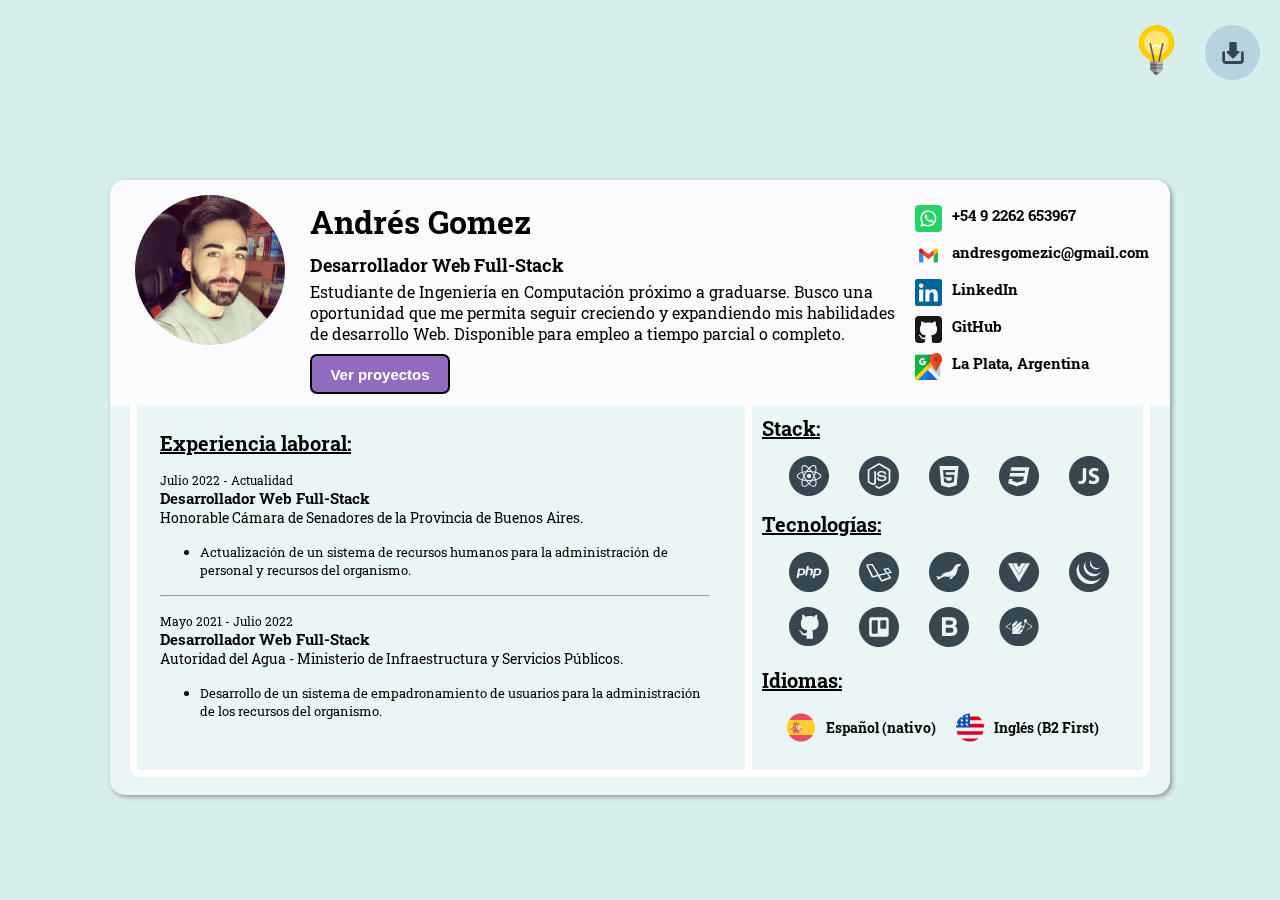
==== index.html @ a310fa5d "first commit" ====
<html lang="es">

<head>
  <meta charset="UTF-8">
  <meta name="viewport" content="width=device-width, initial-scale=1.0">
  <meta http-equiv="X-UA-Compatible" content="ie=edge">
  <title>Curriculum Vitae - Andrés Gomez</title>
  <link rel="icon" type="image/svg+xml" href="public/images/favicon.ico" />
  <link rel="stylesheet" type="text/css" href="styles.css" media="screen" />
  <link rel="preconnect" href="https://fonts.googleapis.com">
  <link rel="preconnect" href="https://fonts.gstatic.com" crossorigin>
  <link href="https://fonts.googleapis.com/css2?family=Roboto+Slab&display=swap" rel="stylesheet">
</head>

<body>
  <div class="darkModeContainer" id="darkModeContainer">
    <img class="iconDarkmode" src="public/images/light.svg" alt="Light mode" width="50px" id="icon">
    <a class="downloadBoton" href="public/files/Curriculum Vitae - Andrés Gomez.pdf" download="CV-Andres Gomez.pdf"
      target="_blank">
      <svg class="download"  width="22px" version="1.1" id="Capa_1" xmlns="http://www.w3.org/2000/svg" xmlns:xlink="http://www.w3.org/1999/xlink"
          x="0px" y="0px" width="45.812px" height="45.812px" viewBox="0 0 45.812 45.812"
          style="enable-background:new 0 0 45.812 45.812;" xml:space="preserve">
          <path d="M21.407,34.002c0.367,0.37,0.944,0.573,1.521,0.573c0.515,0,1.153-0.203,1.52-0.572l11.399-11.481
            c0.561-0.563,0.726-1.408,0.418-2.139c-0.307-0.731-1.022-1.207-1.815-1.206l-3.72,0.03l0.054-16.288
            C30.777,1.306,29.469,0,27.854,0h-9.855c-1.612,0-2.922,1.306-2.929,2.919l0.054,16.284l-3.719-0.027
            c-0.794-0.002-1.512,0.474-1.816,1.206c-0.308,0.73-0.144,1.577,0.417,2.139L21.407,34.002z" />
          <path
            d="M42.443,19.372c-1.623,0-2.947,1.315-2.947,2.938v16.392c0,0.678-0.521,1.217-1.203,1.217H7.471
            c-0.68,0-1.239-0.539-1.239-1.217V22.309c0-1.622-1.282-2.938-2.905-2.938c-1.622,0-2.905,1.315-2.905,2.938v16.392
            c0,3.918,3.131,7.111,7.05,7.111h30.821c3.92,0,7.098-3.193,7.098-7.111V22.309C45.391,20.687,44.064,19.372,42.443,19.372z" />
        </svg>
      
    </a>
  </div>
  <div>

  </div>
  <div class="scene scene--card">
    <div class="card">
      <div class="card__face card__face--front cvContainer">
        <section class="upCv">
          <div class="gridA">
            <img class="rounded" src="public/images/AndresGomez.jpeg" alt="Andres Gomez" width="150px" height="150px">
          </div>
          <div class="gridB">
            <div class="agTittle">Andrés Gomez</div>
            <div class="agSubTittle">Desarrollador Web Full-Stack</div>
            <div class="agDesc">
              Estudiante de Ingeniería en Computación próximo a graduarse.
              Busco una oportunidad que me permita seguir creciendo y expandiendo mis habilidades de desarrollo Web.
              Disponible para empleo a tiempo parcial o completo.
            </div>
            <button id="projectsBoton" class="projectsBoton">
              Ver proyectos
            </button>
          </div>
          <div class="gridC">
            <div class="flex">
              <a class="logoLink logoLinkTel" target="_blank"
                href="https://api.whatsapp.com/send?phone=5492262653967"><img class="social"
                  src="public/images/whatsapp.svg" alt="Telefono" width="27px">+54 9 2262 653967</a>
            </div>
            <div class="flex">
              <a class="logoLink logoLinkMail" href="mailto:andresgomezic@gmail.com">
                <img class="social" src="public/images/gmail.svg" alt="Gmail" width="27px">
                andresgomezic@gmail.com
              </a>
            </div>
            <div class="flex">
              <a class="logoLink logoLinkLinkedin" href="https://www.linkedin.com/in/andressgomez/" target="_blank"><img
                  class="social" src="public/images/linkedin.svg" alt="LinkedIn" width="27px">LinkedIn</a>
            </div>
            <div class="flex">
              <a class="logoLink logoLinkGitHub" href="https://github.com/AndyGomez5" target="_blank">
                <img class="social" src="public/images/githublink.svg" alt="GitHub" width="27px">
                GitHub
              </a>
            </div>

            <div class="flex">
              <a class="logoLink logoLinkMap" target="_blank" href="https://goo.gl/maps/W3L98e1zseiDNGvdA"><img
                  class="social" src="public/images/maps.svg" alt="Maps" width="27px">La Plata, Argentina</a>
            </div>
          </div>
        </section>
        <section class="downCv">
          <div class="grid1">
            <label class="cvTittle">Experiencia laboral:</label>
            <p>
              <span class="dateText">Julio 2022 - Actualidad</span>
              <br>
              <span class="jobText">Desarrollador Web Full-Stack</span>
              <br>
              <span class="placeText">Honorable C&aacute;mara de Senadores de la Provincia de Buenos Aires.</span>
            <ul>
              <li class="liStyled">
                <span class="infoText">Actualizaci&oacute;n de un sistema de recursos humanos para la
                  administraci&oacute;n
                  de personal y recursos del organismo.</span>
              </li>
            </ul>
            </p>
            <hr>
            </p>
            <p>
              <span class="dateText">Mayo 2021 - Julio 2022</span>
              <br>
              <span class="jobText">Desarrollador Web Full-Stack</span>
              <br>
              <span class="placeText">Autoridad del Agua - Ministerio de Infraestructura y Servicios
                P&uacute;blicos.</span>
            <ul>
              <li class="liStyled">
                <span class="infoText">Desarrollo de un sistema de empadronamiento de usuarios para la
                  administraci&oacute;n
                  de los recursos del organismo.</span>
              </li>
            </ul>
            </p>
          </div>
          <div class="grid2">
            <label class="cvTittle">Stack:</label>
            <div class="stack">
              <a href="https://es.reactjs.org" target="_blank">
                <svg class="tecnologie" width="40px" xmlns="http://www.w3.org/2000/svg" viewBox="0, 0, 400,400">
                  <g>
                    <path
                      d="M189.600 0.156 C 182.524 0.563,176.939 1.106,171.050 1.959 C 90.773 13.587,25.176 73.091,5.700 151.950 C -1.627 181.619,-1.993 213.538,4.651 243.550 C 22.129 322.500,86.103 383.495,165.800 397.192 C 173.207 398.465,179.990 399.239,188.700 399.806 C 191.247 399.972,205.449 400.045,208.700 399.909 C 309.581 395.689,391.539 316.559,399.493 215.700 C 399.930 210.156,399.949 209.509,399.948 199.950 C 399.947 190.120,399.906 188.864,399.396 182.906 C 390.962 84.565,312.305 7.217,213.750 0.349 C 208.805 0.005,194.252 -0.112,189.600 0.156 M252.996 90.754 C 259.838 91.601,264.684 94.685,268.369 100.540 C 275.547 111.941,276.915 131.139,272.187 154.143 C 271.293 158.493,271.179 159.119,271.268 159.206 C 271.313 159.250,272.768 159.714,274.500 160.237 C 301.451 168.378,319.534 181.877,322.405 196.000 C 322.698 197.440,322.645 201.797,322.317 203.260 C 319.287 216.777,304.255 228.971,279.413 238.062 C 277.853 238.633,276.188 239.275,275.713 239.488 C 274.867 239.868,272.733 240.600,272.471 240.600 C 271.987 240.600,271.969 240.792,272.337 242.103 C 273.715 247.026,275.066 255.203,275.707 262.500 C 276.129 267.306,275.885 275.921,275.191 280.750 C 273.019 295.858,265.718 306.150,255.756 308.149 C 241.680 310.973,224.734 303.419,204.064 285.107 C 202.477 283.701,200.997 282.404,200.776 282.226 L 200.374 281.902 199.112 283.083 C 186.260 295.110,174.778 302.465,162.385 306.608 C 154.121 309.370,145.571 309.404,139.921 306.697 C 131.773 302.791,126.725 293.581,125.208 279.850 C 124.227 270.977,125.026 258.224,127.147 248.900 C 127.291 248.268,127.610 246.805,127.857 245.650 C 128.103 244.495,128.424 243.064,128.569 242.470 C 128.894 241.141,128.917 241.175,127.462 240.846 C 122.274 239.673,110.064 234.649,103.400 230.945 C 72.951 214.021,68.904 193.266,92.588 175.502 C 101.425 168.874,110.949 164.480,127.800 159.258 C 128.433 159.062,129.011 158.862,129.085 158.814 C 129.194 158.743,129.113 158.336,128.664 156.688 C 127.171 151.213,126.100 145.328,125.302 138.226 C 124.528 131.331,124.658 122.037,125.609 116.302 C 129.593 92.277,145.264 84.917,169.350 95.756 C 178.135 99.710,186.432 105.397,197.200 114.843 C 198.878 116.315,200.309 117.543,200.380 117.572 C 200.456 117.603,201.103 117.046,201.930 116.236 C 209.146 109.178,218.022 102.512,226.320 97.920 C 234.324 93.490,240.795 91.270,247.450 90.670 C 248.618 90.564,251.864 90.613,252.996 90.754 M247.800 101.205 C 239.934 101.917,229.146 107.302,217.629 116.263 C 213.989 119.095,207.550 124.812,207.550 125.211 C 207.550 125.244,208.253 126.032,209.113 126.961 C 214.130 132.383,220.887 140.850,226.950 149.312 L 228.350 151.266 230.450 151.488 C 239.510 152.444,249.079 153.941,258.682 155.903 C 260.074 156.187,261.234 156.399,261.260 156.373 C 261.453 156.180,262.768 150.042,263.300 146.850 C 267.305 122.837,263.519 104.297,254.050 101.553 C 252.675 101.154,250.001 101.005,247.800 101.205 M146.823 101.609 C 143.941 102.214,142.062 103.499,140.181 106.150 C 134.921 113.566,133.547 129.202,136.656 146.250 C 136.991 148.085,139.015 156.401,139.200 156.699 C 139.259 156.796,139.612 156.752,140.763 156.506 C 150.526 154.420,157.096 153.366,168.550 152.046 C 170.255 151.850,171.751 151.664,171.875 151.634 C 172.026 151.597,172.699 150.751,173.919 149.064 C 180.297 140.254,185.207 134.097,190.785 127.919 C 191.893 126.691,192.800 125.654,192.800 125.614 C 192.800 125.006,184.730 117.874,180.150 114.435 C 167.598 105.010,154.546 99.987,146.823 101.609 M198.980 133.825 C 195.381 137.732,185.123 150.157,185.328 150.362 C 185.364 150.397,186.193 150.371,187.171 150.304 C 191.340 150.017,209.551 150.077,213.500 150.390 C 214.023 150.432,214.465 150.455,214.484 150.441 C 214.588 150.364,208.551 142.653,205.606 139.100 C 203.598 136.678,200.146 132.800,199.998 132.800 C 199.958 132.800,199.500 133.261,198.980 133.825 M190.050 160.155 C 180.489 160.547,178.286 160.690,178.019 160.934 C 177.229 161.659,166.149 179.536,163.227 184.800 C 160.450 189.805,157.810 194.812,156.439 197.678 L 155.516 199.606 155.996 200.628 C 159.719 208.556,161.722 212.413,165.826 219.550 C 169.673 226.241,170.512 227.593,175.632 235.359 L 177.945 238.869 180.298 238.988 C 191.935 239.577,194.192 239.636,202.600 239.569 C 206.532 239.537,210.808 239.464,212.100 239.406 C 214.569 239.296,219.746 239.041,221.700 238.935 L 222.850 238.872 223.241 238.311 C 225.490 235.087,227.793 231.393,231.845 224.511 C 235.649 218.049,237.059 215.498,241.802 206.500 C 243.412 203.447,244.945 200.558,245.211 200.080 L 245.694 199.210 244.313 196.530 C 239.287 186.774,232.337 175.108,224.474 163.227 C 223.035 161.052,222.838 160.798,222.560 160.753 C 222.065 160.673,214.232 160.287,209.300 160.100 C 205.789 159.966,193.820 160.001,190.050 160.155 M235.655 162.392 C 235.624 162.443,236.198 163.399,236.931 164.517 C 238.630 167.108,239.834 169.066,241.502 171.950 C 242.234 173.215,243.470 175.330,244.250 176.650 C 246.604 180.638,248.231 183.698,249.297 186.144 C 249.971 187.689,250.012 187.714,250.409 186.833 C 253.401 180.206,258.341 166.801,257.939 166.399 C 257.466 165.926,242.840 163.173,237.500 162.552 C 236.757 162.466,236.052 162.373,235.931 162.347 C 235.811 162.321,235.687 162.341,235.655 162.392 M157.950 163.346 C 148.856 164.878,142.000 166.214,142.000 166.453 C 142.000 167.172,147.557 182.128,149.464 186.542 C 149.990 187.758,149.963 187.772,150.984 185.732 C 153.890 179.930,160.925 167.689,163.917 163.230 C 164.182 162.833,164.400 162.484,164.400 162.455 C 164.400 162.303,162.974 162.500,157.950 163.346 M127.250 170.156 C 121.512 172.120,120.185 172.595,117.750 173.551 C 108.467 177.196,100.247 181.955,95.250 186.577 C 86.948 194.254,85.550 200.262,90.387 207.462 C 95.185 214.604,104.965 221.431,118.300 226.947 C 121.118 228.113,131.051 231.600,131.553 231.600 C 131.621 231.600,131.874 230.884,132.145 229.925 C 134.032 223.249,137.621 213.795,142.338 203.079 L 143.690 200.007 142.936 198.279 C 138.941 189.119,135.682 180.694,132.667 171.726 C 132.108 170.062,131.605 168.705,131.550 168.710 C 131.495 168.714,129.560 169.365,127.250 170.156 M268.319 170.028 C 265.399 178.977,261.240 189.652,257.319 198.268 L 256.719 199.585 258.050 202.468 C 261.508 209.961,264.478 217.421,267.796 226.950 C 269.233 231.080,269.121 230.833,269.523 230.746 C 274.320 229.715,285.843 225.102,291.818 221.821 C 307.045 213.462,314.482 203.993,311.893 196.263 C 309.055 187.789,295.898 178.306,278.050 171.871 C 276.573 171.338,268.817 168.692,268.765 168.703 C 268.757 168.705,268.556 169.301,268.319 170.028 M201.750 177.803 C 216.939 178.812,226.389 195.336,219.686 209.164 C 212.742 223.490,193.015 225.805,183.077 213.460 C 170.932 198.373,182.378 176.516,201.750 177.803 M248.622 215.455 C 245.455 221.786,243.809 224.693,238.286 233.711 C 235.641 238.028,235.811 237.649,236.558 237.564 C 241.014 237.053,258.370 233.970,258.711 233.629 C 258.967 233.373,253.688 219.482,250.569 212.205 L 250.421 211.859 248.622 215.455 M148.273 215.276 C 145.397 222.056,141.600 232.630,141.600 233.860 C 141.600 234.096,143.501 234.539,147.963 235.343 C 153.551 236.350,163.039 237.670,164.052 237.581 L 164.409 237.550 162.590 234.750 C 157.587 227.045,156.375 225.004,152.829 218.313 C 149.764 212.529,149.747 212.499,149.563 212.501 C 149.501 212.502,148.920 213.751,148.273 215.276 M260.700 243.910 C 253.538 245.581,242.401 247.332,231.743 248.464 L 229.137 248.741 228.243 249.989 C 223.011 257.296,216.445 265.526,210.030 272.816 C 209.078 273.897,208.300 274.805,208.300 274.833 C 208.300 274.861,209.099 275.641,210.076 276.567 C 230.360 295.797,250.689 303.744,258.528 295.506 C 265.422 288.262,267.195 271.049,263.261 249.550 C 262.935 247.767,262.590 245.485,262.448 244.175 C 262.373 243.486,262.462 243.499,260.700 243.910 M138.749 244.525 C 138.698 244.666,138.222 246.913,137.504 250.400 C 132.490 274.730,135.129 292.873,144.391 297.732 C 149.492 300.409,160.197 298.171,170.850 292.200 C 178.191 288.086,184.179 283.595,192.750 275.773 L 193.349 275.226 192.095 273.888 C 186.527 267.947,180.436 260.548,174.652 252.700 C 173.619 251.298,172.597 249.914,172.383 249.625 C 172.113 249.261,171.924 249.100,171.767 249.100 C 171.305 249.100,166.467 248.692,164.000 248.444 C 156.052 247.648,148.114 246.402,141.076 244.847 C 138.831 244.351,138.812 244.348,138.749 244.525 M185.600 250.039 C 185.600 250.784,199.808 267.510,200.427 267.494 C 201.050 267.478,214.700 250.843,214.700 250.100 C 214.700 249.996,214.462 249.984,213.525 250.040 C 209.213 250.298,200.336 250.374,195.050 250.198 C 190.460 250.045,185.600 249.963,185.600 250.039 ">
                    </path>
                  </g>
                </svg>
              </a>
              <a href="https://nodejs.org/es/" target="_blank">
                <svg class="tecnologie" width="40px" xmlns="http://www.w3.org/2000/svg" viewBox="0, 0, 400,400">
                  <g>
                    <path
                      d="M189.600 0.156 C 180.729 0.666,173.633 1.458,165.800 2.811 C 82.513 17.195,16.976 82.848,2.754 166.145 C -0.687 186.300,-0.984 208.020,1.903 228.329 C 15.434 323.490,95.376 395.945,191.200 399.898 C 237.817 401.821,282.790 387.990,319.650 360.396 C 367.237 324.771,396.021 271.353,399.802 211.650 C 399.967 209.040,400.042 195.497,399.912 191.650 C 398.658 154.457,385.926 116.655,364.193 85.600 C 329.224 35.631,274.519 4.631,213.750 0.349 C 208.874 0.005,194.247 -0.112,189.600 0.156 M203.900 72.352 C 206.397 72.734,208.115 73.326,210.320 74.564 C 219.302 79.611,295.428 123.548,303.600 128.402 C 309.349 131.817,312.476 136.257,313.670 142.700 C 313.874 143.800,314.009 251.287,313.811 254.700 C 313.468 260.604,310.521 266.052,305.800 269.510 C 305.146 269.990,299.251 273.435,282.600 283.071 C 277.183 286.206,268.318 291.336,262.900 294.472 C 257.483 297.607,245.445 304.572,236.150 309.951 C 208.474 325.967,208.972 325.688,206.877 326.382 C 203.010 327.664,197.575 327.772,194.156 326.636 C 192.550 326.102,192.929 326.311,181.900 319.869 C 164.139 309.495,157.982 305.827,157.121 305.105 C 155.746 303.953,155.783 303.289,157.250 302.753 C 157.470 302.673,158.580 302.268,159.717 301.854 C 163.327 300.537,166.009 299.330,169.777 297.327 C 173.271 295.469,172.773 295.486,175.450 297.131 C 179.702 299.743,197.693 310.488,198.529 310.915 C 199.276 311.296,200.414 311.234,201.317 310.762 C 203.594 309.573,292.885 258.066,294.972 256.738 C 295.496 256.405,295.952 255.873,296.309 255.179 C 296.496 254.815,296.500 253.816,296.490 204.329 C 296.479 150.331,296.454 145.398,296.188 144.995 C 295.842 144.472,295.412 144.172,293.169 142.892 C 291.120 141.722,266.619 127.440,249.350 117.350 C 223.878 102.465,204.182 91.036,201.850 89.787 C 200.040 88.817,200.479 88.673,193.850 92.402 C 186.766 96.387,178.986 100.832,131.750 127.878 C 101.414 145.247,104.386 143.464,103.796 144.654 L 103.550 145.150 103.494 165.000 C 103.428 188.030,103.475 250.520,103.559 252.800 C 103.640 254.976,103.768 255.213,105.409 256.221 C 106.201 256.707,124.972 267.549,128.150 269.356 C 132.008 271.549,134.183 272.471,136.900 273.064 C 138.429 273.398,143.152 273.338,144.400 272.969 C 148.988 271.611,152.024 268.308,153.060 263.550 C 153.224 262.797,153.238 259.551,153.301 208.700 C 153.355 165.489,153.394 154.570,153.495 154.250 C 153.676 153.679,154.527 152.855,155.100 152.696 C 155.747 152.517,168.253 152.517,168.900 152.696 C 169.469 152.854,170.322 153.678,170.508 154.250 C 170.614 154.575,170.644 163.498,170.672 202.050 C 170.710 254.078,170.647 265.301,170.308 267.642 C 168.087 282.961,158.814 290.658,142.600 290.642 C 135.814 290.635,131.746 289.592,124.150 285.912 C 121.178 284.472,98.580 271.604,96.200 269.996 C 91.907 267.096,88.791 262.482,87.659 257.349 L 87.395 256.150 87.422 199.350 L 87.450 142.550 87.865 141.000 C 89.298 135.645,92.384 131.441,96.800 128.830 C 107.850 122.295,191.166 74.313,192.442 73.750 C 195.591 72.360,200.236 71.793,203.900 72.352 M232.050 149.896 C 255.589 151.607,267.566 159.958,271.138 177.150 C 272.212 182.318,272.005 184.059,270.222 184.862 L 269.694 185.100 263.132 185.100 L 256.569 185.100 255.937 184.746 C 254.922 184.179,254.704 183.804,254.106 181.605 C 250.852 169.638,243.422 165.781,224.101 166.029 C 207.996 166.236,201.193 170.160,201.202 179.238 C 201.209 186.702,204.883 188.112,235.500 192.400 C 257.156 195.433,266.640 199.200,271.746 206.800 C 276.183 213.403,276.729 225.054,272.995 233.471 C 266.704 247.651,247.949 254.631,221.050 252.802 C 197.115 251.175,183.022 241.591,180.252 225.056 C 179.223 218.912,179.650 216.557,181.858 216.217 C 183.952 215.896,194.780 216.016,195.450 216.369 C 196.613 216.981,196.871 217.505,197.446 220.424 C 199.942 233.091,207.681 236.954,230.200 236.774 C 249.107 236.623,256.604 232.722,257.250 222.700 C 257.800 214.183,250.985 211.303,222.950 208.199 C 201.796 205.857,192.241 202.242,186.671 194.474 C 181.630 187.442,181.095 175.289,185.463 167.006 C 190.533 157.394,201.779 151.432,217.450 150.050 C 221.421 149.700,228.345 149.627,232.050 149.896 ">
                    </path>
                  </g>
                </svg>
              </a>
              <a href="https://lenguajehtml.com/html/" target="_blank">
                <svg class="tecnologie" width="40px" xmlns="http://www.w3.org/2000/svg" viewBox="0, 0, 400,400">
                  <g>
                    <path
                      d="M189.600 0.156 C 182.524 0.563,176.939 1.106,171.050 1.959 C 90.773 13.587,25.175 73.092,5.700 151.950 C -1.627 181.619,-1.993 213.538,4.651 243.550 C 22.129 322.500,86.104 383.495,165.800 397.192 C 173.207 398.465,179.990 399.239,188.700 399.806 C 191.247 399.972,205.449 400.045,208.700 399.909 C 309.581 395.689,391.539 316.559,399.493 215.700 C 399.930 210.156,399.949 209.509,399.948 199.950 C 399.947 190.120,399.906 188.864,399.396 182.906 C 390.962 84.565,312.306 7.217,213.750 0.349 C 208.805 0.005,194.252 -0.112,189.600 0.156 M295.061 100.139 C 295.105 100.184,281.897 245.659,278.695 280.400 C 278.144 286.368,277.642 291.842,277.579 292.566 L 277.464 293.882 270.957 295.737 C 244.372 303.314,200.018 315.800,199.684 315.800 C 199.410 315.800,194.154 314.331,171.650 307.964 C 136.446 298.005,123.626 294.329,122.431 293.851 L 122.047 293.697 121.122 283.174 C 120.614 277.386,117.184 238.630,113.501 197.050 C 109.817 155.470,106.382 116.680,105.866 110.850 C 105.350 105.020,104.948 100.228,104.972 100.200 C 105.074 100.085,294.949 100.024,295.061 100.139 M141.119 139.574 L 140.289 139.608 140.346 140.029 C 140.378 140.261,141.347 151.138,142.501 164.200 C 146.026 204.106,146.692 211.526,146.756 211.589 C 146.789 211.623,165.240 211.665,187.758 211.684 C 210.276 211.703,228.700 211.734,228.700 211.754 C 228.700 211.774,228.406 214.976,228.047 218.870 C 227.688 222.764,227.081 229.393,226.698 233.600 C 226.315 237.808,225.974 241.486,225.940 241.775 L 225.877 242.299 225.364 242.454 C 224.234 242.795,207.032 247.473,200.713 249.158 L 199.675 249.435 198.763 249.214 C 197.230 248.841,178.066 243.634,174.770 242.694 C 174.011 242.477,173.376 242.300,173.359 242.300 C 173.320 242.300,171.700 224.053,171.700 223.607 C 171.700 223.532,168.178 223.500,159.850 223.500 L 148.000 223.500 148.000 224.075 C 148.000 224.704,148.225 227.802,149.351 242.750 C 150.177 253.715,150.724 260.843,150.740 260.863 C 150.745 260.870,155.700 262.258,161.750 263.947 C 197.040 273.797,199.652 274.516,200.000 274.468 C 200.590 274.389,248.065 261.396,248.302 261.249 C 248.347 261.221,248.410 261.074,248.441 260.924 C 248.658 259.870,255.068 190.347,255.124 188.439 L 255.150 187.550 211.832 187.525 L 168.514 187.500 168.454 186.975 C 168.390 186.422,166.892 167.910,166.685 165.126 C 166.619 164.232,166.599 163.467,166.641 163.426 C 166.683 163.384,187.188 163.337,212.208 163.320 C 247.563 163.297,257.700 163.264,257.700 163.170 C 257.700 163.104,257.993 159.630,258.350 155.450 C 259.419 142.960,259.687 139.654,259.634 139.601 C 259.578 139.545,142.454 139.518,141.119 139.574 ">
                    </path>
                  </g>
                </svg>
              </a>
              <a href="https://lenguajecss.com/css/" target="_blank">
                <svg class="tecnologie" width="40px" xmlns="http://www.w3.org/2000/svg" viewBox="0, 0, 400,400">
                  <g>
                    <path
                      d="M189.600 0.156 C 182.524 0.563,176.939 1.106,171.050 1.959 C 90.773 13.587,25.175 73.092,5.700 151.950 C -1.627 181.619,-1.993 213.538,4.651 243.550 C 22.129 322.500,86.104 383.495,165.800 397.192 C 173.207 398.465,179.990 399.239,188.700 399.806 C 191.247 399.972,205.449 400.045,208.700 399.909 C 309.581 395.689,391.539 316.559,399.493 215.700 C 399.930 210.156,399.949 209.509,399.948 199.950 C 399.947 190.120,399.906 188.864,399.396 182.906 C 390.962 84.565,312.306 7.217,213.750 0.349 C 208.805 0.005,194.252 -0.112,189.600 0.156 M303.868 112.225 C 303.839 112.349,296.650 148.292,287.893 192.100 C 279.136 235.907,271.921 271.802,271.861 271.865 C 271.800 271.929,263.178 274.823,252.700 278.297 C 242.222 281.772,228.498 286.325,222.200 288.415 C 204.164 294.402,189.417 299.297,182.244 301.677 L 175.638 303.868 173.544 303.076 C 171.565 302.326,152.616 295.084,135.800 288.649 C 131.593 287.039,120.185 282.675,110.450 278.951 C 100.715 275.227,92.609 272.121,92.436 272.049 C 92.131 271.923,92.124 271.908,92.204 271.485 C 92.250 271.246,93.885 262.905,95.839 252.950 C 97.793 242.995,99.620 233.680,99.900 232.250 C 100.180 230.820,100.433 229.569,100.463 229.471 C 100.517 229.288,135.567 229.233,135.750 229.416 C 135.786 229.453,135.047 233.292,134.108 237.949 C 132.286 246.981,132.309 246.843,132.575 246.947 C 135.188 247.961,169.567 260.966,179.240 264.599 C 182.946 265.991,183.039 266.020,183.440 265.904 C 185.621 265.274,231.545 250.266,238.898 247.779 L 241.647 246.850 242.960 240.250 C 244.420 232.905,248.096 214.221,249.008 209.500 C 249.332 207.822,249.621 206.349,249.651 206.225 L 249.704 206.000 214.227 205.985 C 194.715 205.977,162.143 205.943,141.846 205.910 L 104.943 205.850 105.775 201.450 C 107.822 190.621,111.528 171.296,111.667 170.725 L 111.722 170.500 182.736 170.500 C 221.794 170.499,254.454 170.470,255.314 170.434 L 256.877 170.370 257.091 169.310 C 258.161 164.004,261.200 147.993,261.200 147.660 C 261.200 147.555,247.769 147.517,188.925 147.458 C 149.174 147.417,116.632 147.365,116.608 147.341 C 116.584 147.317,118.162 139.390,120.114 129.724 L 123.664 112.150 162.007 112.100 C 183.096 112.072,223.654 112.038,252.136 112.025 L 303.922 112.000 303.868 112.225 ">
                    </path>
                  </g>
                </svg>
              </a>
              <a href="https://lenguajejs.com/javascript/" target="_blank">
                <svg class="tecnologie" width="40px" xmlns="http://www.w3.org/2000/svg" viewBox="0, 0, 400,400">
                  <g>
                    <path
                      d="M189.600 0.156 C 182.524 0.563,176.939 1.106,171.050 1.959 C 90.773 13.587,25.175 73.092,5.700 151.950 C -1.627 181.619,-1.993 213.538,4.651 243.550 C 22.129 322.500,86.104 383.495,165.800 397.192 C 173.207 398.465,179.990 399.239,188.700 399.806 C 191.247 399.972,205.449 400.045,208.700 399.909 C 309.581 395.689,391.539 316.559,399.493 215.700 C 399.930 210.156,399.949 209.509,399.948 199.950 C 399.947 190.120,399.906 188.864,399.396 182.906 C 390.962 84.565,312.305 7.217,213.750 0.349 C 208.805 0.005,194.252 -0.112,189.600 0.156 M261.200 120.199 C 272.193 120.702,280.739 122.277,289.450 125.405 C 292.830 126.619,295.924 127.966,295.853 128.193 C 295.825 128.279,294.185 133.998,292.208 140.900 C 288.001 155.582,287.988 155.629,287.909 155.721 C 287.875 155.760,287.218 155.522,286.449 155.191 C 271.584 148.797,254.729 146.917,244.450 150.505 C 236.637 153.232,232.627 159.071,233.740 166.099 C 234.899 173.414,240.662 177.429,261.250 185.266 C 279.256 192.120,289.207 198.831,295.549 208.400 C 305.549 223.487,304.420 245.287,292.889 259.768 C 279.261 276.883,249.861 283.968,218.493 277.699 C 210.124 276.026,198.746 272.289,196.452 270.459 L 196.157 270.224 198.093 262.437 C 200.822 251.465,203.208 242.062,203.286 241.979 C 203.352 241.907,203.822 242.101,207.400 243.674 C 226.428 252.040,248.493 253.704,258.747 247.545 C 263.941 244.425,266.342 240.146,266.347 234.000 C 266.355 224.487,260.764 219.693,241.453 212.653 C 224.321 206.408,213.533 199.634,206.243 190.547 C 200.049 182.825,197.073 173.164,197.803 163.150 C 199.791 135.889,225.369 118.560,261.200 120.199 M172.291 159.825 C 172.286 180.354,172.245 204.192,172.201 212.800 L 172.119 228.450 171.859 230.900 C 171.716 232.248,171.507 234.048,171.395 234.900 C 167.998 260.617,154.887 275.046,131.458 278.852 C 120.011 280.711,105.022 279.991,94.600 277.082 C 92.265 276.430,92.083 276.347,92.149 275.967 C 92.179 275.793,92.560 273.108,92.995 270.000 C 94.945 256.073,96.009 248.533,96.053 248.331 L 96.101 248.111 96.676 248.310 C 100.144 249.508,106.342 250.558,111.474 250.816 C 128.784 251.687,136.843 243.863,137.912 225.150 C 138.081 222.189,137.861 135.880,137.657 125.125 L 137.607 122.500 154.954 122.500 L 172.300 122.500 172.291 159.825 ">
                    </path>
                  </g>
                </svg>
              </a>
            </div>

            <label class="cvTittle">Tecnolog&iacute;as:</label>
            <div class="tecnologies">
              <a href="https://www.php.net/manual/es/intro-whatis.php" target="_blank">
                <svg class="tecnologie" width="40px" class="tecnologie" width="40px" xmlns="http://www.w3.org/2000/svg"
                  viewBox="0, 0, 400,400">
                  <g>
                    <path
                      d="M191.523 0.084 C 120.791 3.101,57.326 42.914,23.626 105.411 C 9.349 131.886,1.369 161.237,0.072 192.040 C -0.035 194.596,0.020 207.352,0.149 209.844 C 5.429 311.550,85.024 392.677,186.328 399.608 C 190.608 399.901,191.803 399.939,197.930 399.977 C 207.969 400.039,212.499 399.843,220.938 398.980 C 302.228 390.674,370.785 332.758,392.762 253.828 C 399.788 228.592,401.794 201.336,398.548 175.195 C 387.215 83.927,314.920 12.068,223.594 1.295 C 217.693 0.599,212.015 0.186,206.836 0.078 C 202.823 -0.007,193.557 -0.003,191.523 0.084 M198.913 140.458 L 199.115 140.508 196.751 152.734 C 195.451 159.459,194.366 165.069,194.341 165.202 L 194.295 165.443 205.214 165.498 C 217.036 165.558,218.322 165.591,220.859 165.899 C 237.504 167.920,242.928 175.093,239.913 191.094 C 238.485 198.675,231.625 234.104,231.514 234.474 C 231.471 234.618,211.195 234.659,211.052 234.515 C 210.983 234.447,210.486 237.048,216.453 206.250 C 219.617 189.918,219.531 190.408,219.531 188.516 C 219.530 183.436,217.440 181.491,211.250 180.810 C 209.777 180.648,191.566 180.591,191.409 180.748 C 191.362 180.794,191.204 181.444,191.056 182.193 C 190.680 184.105,186.941 203.360,184.649 215.195 C 182.164 228.026,180.940 234.302,180.889 234.473 C 180.851 234.602,180.300 234.609,170.735 234.609 L 160.622 234.609 160.664 234.434 C 160.686 234.337,161.374 230.795,162.192 226.563 C 163.010 222.330,166.770 202.906,170.548 183.398 C 174.325 163.891,177.735 146.277,178.125 144.258 C 178.515 142.238,178.850 140.542,178.868 140.488 C 178.904 140.384,198.489 140.355,198.913 140.458 M134.219 165.547 C 156.955 166.023,167.798 178.969,163.633 200.664 C 162.079 208.757,158.654 215.616,153.359 221.241 C 146.814 228.194,140.801 231.640,132.227 233.354 C 127.294 234.340,123.829 234.526,110.313 234.530 C 106.037 234.531,102.042 234.555,101.434 234.582 L 100.330 234.633 100.094 235.852 C 98.534 243.906,95.867 257.604,95.676 258.538 C 95.573 259.045,95.463 259.485,95.433 259.515 C 95.403 259.545,90.809 259.580,85.226 259.592 L 75.074 259.613 75.116 259.436 C 75.139 259.338,76.232 253.686,77.543 246.875 C 83.911 213.822,93.210 165.653,93.241 165.566 C 93.283 165.450,128.762 165.433,134.219 165.547 M288.398 165.545 C 299.452 165.617,299.743 165.635,303.906 166.530 C 318.575 169.681,326.294 180.560,324.661 195.781 C 323.459 206.979,319.616 215.396,312.424 222.579 C 305.795 229.201,298.877 232.595,289.423 233.863 C 285.362 234.408,284.427 234.441,271.591 234.504 L 260.644 234.557 260.319 236.243 C 260.140 237.171,259.054 242.799,257.906 248.750 L 255.818 259.570 245.603 259.590 L 235.388 259.610 235.428 259.434 C 235.466 259.270,248.838 189.979,252.076 173.164 C 252.871 169.039,253.536 165.620,253.555 165.566 C 253.595 165.451,272.289 165.439,288.398 165.545 M111.085 180.202 C 110.941 180.247,110.990 180.004,107.226 199.414 C 105.867 206.418,104.426 213.834,104.022 215.895 C 103.618 217.956,103.307 219.661,103.330 219.684 C 103.530 219.882,120.339 219.640,122.031 219.415 C 129.703 218.393,134.351 216.119,137.612 211.794 C 142.604 205.171,144.879 192.075,142.026 186.393 C 140.202 182.760,135.838 180.755,128.789 180.312 C 127.504 180.231,111.311 180.130,111.085 180.202 M271.527 180.224 C 271.315 180.270,271.288 180.315,271.192 180.781 C 270.956 181.937,267.399 200.137,265.985 207.422 C 263.898 218.170,263.672 219.355,263.672 219.525 C 263.672 219.763,264.843 219.792,272.305 219.741 C 280.045 219.688,281.218 219.626,284.414 219.095 C 295.151 217.311,300.806 211.205,303.004 199.023 C 305.192 186.900,301.906 181.846,290.938 180.467 C 288.995 180.222,272.497 180.016,271.527 180.224 ">
                    </path>
                  </g>
                </svg>
              </a>
              <a href="https://laravel.com" target="_blank">
                <svg class="tecnologie" width="40px" xmlns="http://www.w3.org/2000/svg" viewBox="0, 0, 400,400">
                  <g>
                    <path
                      d="M191.523 0.084 C 120.791 3.101,57.326 42.914,23.626 105.411 C 9.349 131.886,1.369 161.237,0.072 192.040 C -0.035 194.596,0.020 207.352,0.149 209.844 C 0.708 220.611,2.007 230.809,4.107 240.916 C 22.077 327.409,95.272 392.167,183.203 399.368 C 189.153 399.856,191.052 399.934,197.930 399.977 C 207.969 400.039,212.499 399.843,220.938 398.980 C 302.227 390.674,370.785 332.758,392.762 253.828 C 399.788 228.592,401.794 201.336,398.548 175.195 C 387.215 83.927,314.920 12.068,223.594 1.295 C 217.693 0.599,212.015 0.186,206.836 0.078 C 202.823 -0.007,193.557 -0.003,191.523 0.084 M135.415 120.698 C 137.897 121.547,137.545 121.034,150.310 142.383 C 153.650 147.969,163.688 164.756,172.616 179.688 C 196.897 220.294,199.546 224.722,199.600 224.782 C 199.627 224.812,199.790 224.803,199.961 224.762 C 200.133 224.721,201.985 224.284,204.076 223.791 C 207.442 222.997,218.647 220.322,229.570 217.704 C 231.633 217.210,237.891 215.712,243.477 214.375 C 259.391 210.566,266.508 208.845,268.727 208.271 C 269.643 208.034,269.677 208.018,269.593 207.860 C 269.545 207.769,267.163 204.373,264.298 200.313 C 246.808 175.517,246.895 175.641,246.476 174.708 L 246.250 174.204 246.252 171.965 C 246.254 168.847,246.217 168.946,247.644 168.231 C 249.381 167.361,248.740 167.483,271.758 163.631 C 286.591 161.149,286.425 161.172,289.023 161.175 C 294.495 161.182,293.567 160.403,305.196 174.766 C 310.606 181.447,316.482 188.693,321.290 194.609 C 325.653 199.979,326.369 200.876,326.542 201.194 C 326.664 201.417,326.682 201.740,326.704 204.068 L 326.728 206.692 326.373 207.087 C 325.639 207.902,326.885 207.539,303.945 213.633 C 293.631 216.374,292.726 216.620,292.626 216.719 C 292.539 216.805,292.679 216.996,302.424 230.039 C 317.886 250.734,321.103 255.136,321.751 256.484 L 322.070 257.148 322.070 259.453 C 322.070 263.411,323.161 262.751,307.188 268.461 C 303.041 269.944,289.594 274.767,277.305 279.179 C 241.010 292.212,237.748 293.352,232.656 294.789 L 231.133 295.219 227.891 295.256 L 224.648 295.293 223.867 294.906 C 221.629 293.795,220.618 292.654,217.758 288.008 C 214.214 282.251,214.074 282.006,196.893 251.328 C 194.334 246.759,193.135 244.642,191.882 242.481 C 191.708 242.180,193.341 241.785,173.086 247.032 C 160.338 250.334,147.537 253.624,143.867 254.541 C 140.849 255.295,140.363 255.342,136.133 255.293 C 132.824 255.255,131.976 255.083,130.316 254.110 C 128.109 252.817,127.057 251.434,125.283 247.500 C 124.154 244.996,121.845 239.995,105.607 204.883 C 74.829 138.333,75.211 139.171,73.672 134.844 C 73.466 134.264,73.234 133.648,73.158 133.477 C 73.036 133.202,73.015 132.830,72.985 130.391 L 72.952 127.617 73.409 126.769 C 74.426 124.884,74.986 124.654,79.609 124.221 C 82.331 123.966,89.201 123.414,100.000 122.581 C 118.204 121.178,125.277 120.606,126.523 120.438 C 126.652 120.421,128.533 120.414,130.703 120.422 L 134.648 120.437 135.415 120.698 M126.133 131.650 C 125.789 131.686,124.154 131.823,122.500 131.954 C 118.409 132.279,98.067 134.017,93.242 134.454 C 91.824 134.582,90.594 134.688,90.508 134.689 C 90.184 134.691,90.139 134.792,90.300 135.163 C 90.587 135.828,92.209 139.186,97.031 149.102 C 108.093 171.847,126.431 209.729,133.809 225.078 C 134.605 226.732,136.430 230.529,137.865 233.514 C 139.300 236.500,140.506 238.975,140.546 239.015 C 140.630 239.098,141.050 239.003,150.273 236.794 C 154.012 235.899,162.730 233.827,169.648 232.188 C 181.056 229.487,183.156 228.986,184.082 228.743 L 184.375 228.666 184.177 228.275 C 183.617 227.171,180.623 221.979,161.876 189.609 C 130.564 135.542,128.588 132.147,128.239 131.816 C 127.940 131.533,127.534 131.501,126.133 131.650 M288.047 172.476 C 283.562 173.236,263.167 176.960,263.093 177.033 C 262.997 177.128,263.088 177.262,265.939 181.172 C 267.302 183.041,271.730 189.123,275.779 194.688 C 279.829 200.252,283.171 204.836,283.206 204.873 C 283.283 204.956,283.727 204.853,291.484 202.958 C 301.805 200.437,309.202 198.585,309.330 198.489 C 309.474 198.383,309.639 198.607,305.595 193.438 C 298.835 184.796,290.459 174.187,289.512 173.066 C 288.926 172.373,288.847 172.341,288.047 172.476 M274.883 220.555 C 270.937 221.601,262.131 223.893,246.250 228.008 C 234.258 231.116,209.836 237.456,208.418 237.831 C 207.913 237.964,207.500 238.112,207.500 238.160 C 207.500 238.382,222.731 264.488,227.000 271.583 C 229.539 275.803,230.999 278.047,231.206 278.047 C 231.341 278.047,236.116 276.436,249.727 271.799 C 270.779 264.627,287.353 259.011,296.914 255.812 C 302.853 253.824,303.281 253.676,303.281 253.605 C 303.280 253.524,301.792 251.469,290.657 236.172 C 284.855 228.201,279.850 221.311,279.535 220.859 C 278.901 219.953,278.607 219.606,278.481 219.617 C 278.436 219.620,276.816 220.043,274.883 220.555 ">
                    </path>
                  </g>
                </svg>
              </a>
              <a href="https://mariadb.org" target="_blank">
                <svg class="tecnologie" width="40px" xmlns="http://www.w3.org/2000/svg" viewBox="0, 0, 400,400">
                  <g>
                    <path
                      d="M187.920 0.171 C 89.943 6.228,10.946 81.979,0.887 179.520 C -0.647 194.395,-0.304 213.199,1.772 228.000 C 8.382 275.126,31.216 317.777,66.954 349.756 C 98.957 378.392,140.053 396.041,183.280 399.713 C 186.700 400.003,213.284 400.002,216.960 399.711 C 313.379 392.082,391.354 314.267,399.688 217.360 C 400.281 210.463,400.012 185.394,399.276 178.880 C 392.460 118.629,361.004 66.749,311.040 33.357 C 282.046 13.979,251.223 3.437,214.400 0.302 C 211.753 0.077,191.099 -0.025,187.920 0.171 M315.349 116.234 C 316.743 116.955,317.023 117.929,316.912 121.680 C 316.633 131.172,313.714 135.760,303.200 143.239 C 289.015 153.329,289.121 153.143,283.759 177.360 C 275.894 212.878,268.299 229.853,256.080 239.220 C 254.400 240.508,249.702 243.360,249.261 243.360 C 249.222 243.360,249.313 242.190,249.462 240.760 C 250.232 233.381,250.228 232.000,249.440 232.000 C 248.861 232.000,248.721 232.254,246.965 236.482 C 239.512 254.430,229.235 265.466,214.692 271.136 C 210.054 272.945,205.407 273.911,201.303 273.919 L 200.605 273.920 201.943 272.482 C 211.499 262.204,218.049 248.881,219.996 235.760 C 221.400 226.305,219.857 226.995,216.064 237.520 C 214.334 242.321,211.964 246.406,210.212 247.607 C 208.963 248.463,208.047 248.561,201.360 248.553 C 194.598 248.545,194.314 248.522,181.200 246.959 C 167.211 245.292,168.216 245.371,160.960 245.371 C 146.838 245.370,142.247 246.910,126.148 257.049 C 116.095 263.381,116.073 263.393,109.093 266.659 C 94.834 273.331,92.821 273.981,84.613 274.562 C 77.120 275.092,77.229 273.143,85.298 262.275 C 86.703 260.384,87.827 258.756,87.795 258.658 C 87.731 258.457,86.867 257.887,84.877 256.733 C 84.131 256.301,82.398 255.041,81.026 253.933 C 77.137 250.794,76.031 249.992,74.451 249.162 L 72.981 248.391 73.645 247.539 C 77.653 242.395,83.355 241.627,98.720 244.163 C 106.699 245.479,106.898 245.501,111.120 245.501 C 115.560 245.501,115.998 245.403,117.643 244.043 C 119.624 242.405,123.205 238.203,126.474 233.680 C 132.742 225.008,141.272 217.532,149.733 213.296 C 152.345 211.988,163.720 207.946,176.605 203.747 C 180.540 202.465,186.640 200.478,190.160 199.333 C 218.564 190.088,229.010 184.033,238.520 171.299 C 241.566 167.221,243.055 164.881,248.564 155.520 C 257.763 139.887,261.540 134.850,267.914 129.714 C 275.171 123.867,281.659 121.730,294.480 120.965 C 300.955 120.578,302.966 120.125,306.840 118.181 C 310.872 116.156,313.871 115.470,315.349 116.234 ">
                    </path>
                  </g>
                </svg>
              </a>
              <a href="https://lenguajejs.com/vuejs/" target="_blank">
                <svg class="tecnologie" width="40px" xmlns="http://www.w3.org/2000/svg" viewBox="0, 0, 400,400">
                  <g>
                    <path
                      d="M192.539 0.052 C 133.594 2.387,79.915 29.605,43.113 75.820 C 21.967 102.376,7.757 134.658,2.426 168.251 C -0.574 187.158,-0.859 207.259,1.605 226.211 C 14.020 321.716,93.679 395.212,189.883 399.921 C 191.950 400.023,208.206 400.022,210.242 399.921 C 257.123 397.588,301.580 378.854,336.016 346.920 C 373.033 312.591,395.432 266.468,399.528 216.133 C 399.952 210.930,399.946 211.111,399.981 201.250 C 400.019 190.302,399.964 188.645,399.333 181.680 C 391.423 94.419,327.176 22.231,241.366 4.188 C 229.917 1.781,217.284 0.282,206.719 0.077 C 203.459 0.014,193.927 -0.003,192.539 0.052 M164.961 173.301 C 186.918 210.940,199.926 233.164,200.000 233.164 C 200.074 233.164,213.082 210.940,235.039 173.301 L 269.961 113.437 289.804 113.439 C 300.719 113.439,309.695 113.469,309.751 113.505 C 309.867 113.579,200.160 303.164,200.001 303.164 C 199.843 303.164,90.134 113.578,90.249 113.505 C 90.306 113.469,99.281 113.439,110.196 113.439 L 130.040 113.438 164.961 173.301 M185.930 129.226 C 190.983 137.889,196.064 146.608,197.222 148.601 C 199.643 152.772,199.945 153.281,200.000 153.281 C 200.057 153.281,199.914 153.525,206.035 143.019 C 209.094 137.771,214.219 128.977,217.425 123.477 L 223.255 113.477 242.780 113.453 C 253.519 113.440,262.591 113.452,262.941 113.479 L 263.576 113.528 263.286 114.010 C 263.126 114.275,248.836 138.952,231.530 168.848 C 214.224 198.743,200.036 223.203,200.002 223.203 C 199.953 223.203,189.269 204.799,176.872 183.359 C 176.114 182.049,167.099 166.475,156.838 148.750 C 146.577 131.025,137.847 115.943,137.438 115.234 C 137.030 114.525,136.629 113.851,136.549 113.735 L 136.402 113.525 136.736 113.495 C 136.920 113.478,145.997 113.467,156.907 113.471 L 176.743 113.477 185.930 129.226 ">
                    </path>
                  </g>
                </svg>
              </a>
              <a href="https://jquery.com" target="_blank">
                <svg class="tecnologie" width="40px" xmlns="http://www.w3.org/2000/svg" viewBox="0, 0, 400,400">
                  <g>
                    <path
                      d="M191.523 0.084 C 120.793 3.101,57.309 42.927,23.626 105.411 C 9.342 131.909,1.369 161.232,0.072 192.040 C -0.035 194.596,0.020 207.352,0.149 209.844 C 5.429 311.550,85.023 392.677,186.328 399.608 C 190.608 399.901,191.803 399.939,197.930 399.977 C 207.969 400.039,212.499 399.843,220.938 398.980 C 305.172 390.373,375.294 328.667,394.766 246.016 C 400.134 223.231,401.451 198.573,398.548 175.195 C 387.215 83.927,314.920 12.068,223.594 1.295 C 217.693 0.599,212.015 0.186,206.836 0.078 C 202.823 -0.007,193.557 -0.003,191.523 0.084 M223.562 81.191 C 223.501 81.331,223.253 81.878,223.011 82.407 C 209.956 110.918,231.528 149.092,265.859 158.234 C 287.589 164.020,305.325 160.271,316.085 147.617 C 317.254 146.242,317.254 146.246,316.111 148.201 C 306.677 164.342,294.735 172.237,277.148 173.958 C 275.356 174.134,268.854 174.160,266.953 173.999 C 260.022 173.414,256.349 172.671,251.328 170.842 C 221.938 160.133,204.074 130.671,210.819 104.033 C 212.078 99.060,214.590 93.424,217.211 89.688 C 218.343 88.074,223.595 80.938,223.650 80.938 C 223.663 80.938,223.624 81.052,223.562 81.191 M170.702 94.456 C 151.410 133.003,170.640 183.088,214.336 208.101 C 226.276 214.936,241.641 219.722,255.156 220.816 C 283.471 223.109,308.152 212.906,323.789 192.443 C 324.219 191.881,324.579 191.429,324.589 191.439 C 324.743 191.586,323.001 195.659,321.597 198.438 C 308.370 224.611,283.210 240.480,252.227 242.191 C 249.760 242.327,238.500 242.247,236.491 242.080 C 230.468 241.576,223.920 240.713,221.602 240.118 C 220.055 239.720,213.201 237.370,210.686 236.374 C 200.581 232.375,189.201 225.346,180.903 217.979 C 177.773 215.200,172.180 209.618,169.817 206.915 C 168.069 204.916,163.829 198.951,161.209 194.805 C 149.562 176.375,145.178 154.676,149.066 134.711 C 150.763 126.000,154.420 117.059,159.046 110.313 C 160.449 108.267,171.401 92.891,171.455 92.891 C 171.472 92.891,171.133 93.595,170.702 94.456 M106.683 116.816 C 101.729 127.069,98.624 138.603,97.623 150.469 C 97.358 153.611,97.306 155.047,97.306 159.297 C 97.306 199.563,119.108 238.837,155.859 264.778 C 170.097 274.828,190.977 284.151,205.938 287.139 C 216.789 289.307,225.504 290.191,236.016 290.191 C 240.942 290.191,242.130 290.153,245.938 289.879 C 275.783 287.730,300.891 275.607,317.405 255.371 C 318.027 254.608,318.547 253.984,318.559 253.984 C 318.643 253.984,317.125 257.248,316.088 259.297 C 308.742 273.813,296.988 287.803,283.787 297.742 C 257.922 317.215,225.166 324.297,187.188 318.628 C 180.360 317.609,178.594 317.170,170.703 314.535 C 154.185 309.017,139.057 300.511,125.201 288.951 C 119.459 284.160,116.048 280.937,110.976 275.507 C 105.826 269.995,99.796 262.300,96.141 256.576 C 92.160 250.341,91.219 248.686,88.203 242.617 C 76.691 219.450,72.536 193.830,76.609 171.133 C 78.969 157.983,84.376 145.096,91.524 135.586 C 93.931 132.384,107.290 115.313,107.389 115.313 C 107.401 115.313,107.083 115.989,106.683 116.816 ">
                    </path>
                  </g>
                </svg>
              </a>
              <a href="https://github.com" target="_blank">
                <svg class="tecnologie" width="40px" xmlns="http://www.w3.org/2000/svg"
                  viewBox="0, 0, 400,391.85750636132315">
                  <g>
                    <path
                      d="M172.519 1.186 C 19.686 18.454,-53.626 202.391,45.242 320.523 C 54.759 331.895,83.060 358.458,88.429 361.058 C 90.048 361.842,92.226 363.270,93.269 364.231 C 94.312 365.192,96.654 366.590,98.473 367.337 C 100.293 368.084,101.781 369.097,101.781 369.589 C 101.781 370.081,102.404 370.483,103.165 370.483 C 103.925 370.483,108.162 372.155,112.579 374.198 C 167.682 399.686,239.929 395.956,292.621 364.902 C 389.406 307.862,419.990 185.401,360.943 91.336 C 357.233 85.427,354.198 80.262,354.198 79.859 C 354.198 79.076,350.692 75.206,336.896 60.764 C 294.221 16.090,233.951 -5.754,172.519 1.186 M147.848 80.241 C 152.265 83.281,159.696 90.813,163.474 96.080 L 165.590 99.031 171.090 96.361 C 186.863 88.704,227.405 88.713,243.191 96.376 L 248.723 99.062 250.248 96.605 C 255.294 88.472,269.365 77.244,277.478 74.876 C 282.176 73.505,284.656 95.560,281.244 108.365 L 279.536 114.775 283.222 119.081 C 297.185 135.394,299.868 178.820,288.278 200.899 C 279.638 217.356,262.554 228.834,239.661 233.562 C 229.891 235.580,230.201 235.292,232.800 239.960 C 237.862 249.054,238.406 253.117,238.928 285.751 L 239.421 316.539 207.751 316.539 L 176.081 316.539 176.081 300.254 C 176.081 287.894,175.775 283.974,174.809 283.990 C 174.109 284.001,170.410 284.462,166.588 285.014 C 145.900 288.005,128.989 278.783,118.013 258.524 C 110.909 245.412,104.461 236.588,99.668 233.415 C 94.020 229.678,94.559 228.624,101.782 229.279 C 111.661 230.175,117.925 234.705,125.619 246.520 C 133.877 259.202,142.948 264.088,158.270 264.109 C 171.680 264.126,176.081 262.647,176.081 258.121 C 176.081 253.848,178.757 244.798,181.450 239.960 C 184.049 235.292,184.358 235.580,174.589 233.562 C 151.702 228.835,134.597 217.307,125.893 200.743 C 114.418 178.905,117.254 134.725,131.148 118.901 C 134.770 114.776,134.944 113.477,132.813 106.454 C 130.269 98.066,131.458 80.972,134.994 75.118 C 135.665 74.007,143.092 76.967,147.848 80.241 ">
                    </path>
                  </g>
                </svg>
              </a>
              <a href="https://www.trello.com" target="_blank">
                <svg class="tecnologie" width="40px" xmlns="http://www.w3.org/2000/svg" viewBox="0, 0, 400,400">
                  <g>
                    <path
                      d="M189.600 0.156 C 182.524 0.563,176.939 1.106,171.050 1.959 C 90.773 13.587,25.175 73.092,5.700 151.950 C -1.627 181.619,-1.993 213.538,4.651 243.550 C 22.129 322.500,86.104 383.495,165.800 397.192 C 173.207 398.465,179.990 399.239,188.700 399.806 C 191.247 399.972,205.449 400.045,208.700 399.909 C 309.581 395.689,391.539 316.559,399.493 215.700 C 399.930 210.156,399.949 209.509,399.948 199.950 C 399.947 190.120,399.906 188.864,399.396 182.906 C 390.962 84.565,312.306 7.217,213.750 0.349 C 208.805 0.005,194.252 -0.112,189.600 0.156 M277.219 102.375 C 288.536 104.278,296.856 113.130,297.308 123.750 C 297.419 126.346,297.412 272.650,297.301 275.100 C 296.770 286.856,286.779 296.801,275.000 297.298 C 267.454 297.616,123.792 297.452,122.141 297.123 C 110.792 294.860,102.918 286.054,102.201 274.822 C 102.082 272.952,102.076 137.101,102.194 128.500 C 102.280 122.297,102.291 122.190,103.166 119.304 C 105.758 110.752,112.746 104.420,121.617 102.586 C 123.877 102.118,121.237 102.133,202.050 102.148 L 275.950 102.162 277.219 102.375 M140.850 132.793 C 136.986 132.861,136.942 132.864,136.050 133.134 C 132.117 134.323,129.105 137.337,127.940 141.250 L 127.672 142.150 127.595 146.900 C 127.494 153.090,127.494 246.910,127.595 253.100 L 127.672 257.850 127.940 258.740 C 129.092 262.568,131.877 265.429,135.763 266.774 L 136.850 267.150 157.350 267.150 L 177.850 267.150 178.750 266.869 C 182.750 265.619,185.549 262.841,186.829 258.850 L 187.150 257.850 187.150 200.000 L 187.150 142.150 186.829 141.150 C 185.553 137.172,182.895 134.508,178.889 133.192 L 177.723 132.809 161.236 132.767 C 152.169 132.744,142.995 132.755,140.850 132.793 M226.000 132.801 C 221.555 132.871,221.364 132.903,219.239 133.947 C 216.130 135.475,213.990 138.123,213.074 141.577 L 212.763 142.750 212.729 167.950 C 212.710 181.810,212.733 196.773,212.779 201.200 L 212.863 209.250 213.191 210.200 C 214.644 214.395,217.603 217.098,222.050 218.292 L 222.850 218.507 242.550 218.473 C 260.173 218.442,262.332 218.422,263.023 218.278 C 267.156 217.419,270.304 214.666,271.849 210.561 C 272.484 208.875,272.437 211.560,272.472 175.518 L 272.504 142.786 272.196 141.720 C 270.957 137.431,268.344 134.644,264.200 133.190 L 263.250 132.856 255.900 132.791 C 247.033 132.712,231.301 132.718,226.000 132.801 ">
                    </path>
                  </g>
                </svg>
              </a>
              <a href="https://getbootstrap.com" target="_blank">
                <svg class="tecnologie" width="40px" xmlns="http://www.w3.org/2000/svg" viewBox="0, 0, 400,400">
                  <g>
                    <path
                      d="M191.523 0.078 C 127.649 3.079,70.523 34.839,34.633 87.305 C 13.571 118.095,1.171 155.696,0.078 192.091 C -0.553 213.114,1.520 232.265,6.454 250.977 C 26.590 327.344,90.004 384.926,167.813 397.494 C 185.697 400.383,205.278 400.825,223.242 398.746 C 317.552 387.831,391.360 311.650,399.372 216.953 C 399.973 209.856,400.211 196.493,399.852 190.078 C 397.011 139.404,376.786 93.817,341.485 58.515 C 306.223 23.254,260.471 2.934,210.078 0.154 C 208.224 0.052,193.376 -0.009,191.523 0.078 M224.297 103.125 C 236.314 103.473,247.761 106.412,256.251 111.329 C 270.746 119.724,278.646 135.291,277.819 153.828 C 277.057 170.910,270.426 181.609,255.878 189.228 C 254.742 189.823,254.767 189.744,255.606 190.071 C 274.868 197.582,284.379 213.070,283.750 235.898 C 283.358 250.100,277.849 263.191,268.087 273.115 C 257.118 284.266,245.021 288.761,222.305 290.124 C 220.521 290.231,214.779 290.251,175.254 290.290 L 130.234 290.333 130.234 196.638 L 130.234 102.943 176.035 102.998 C 201.226 103.029,222.943 103.086,224.297 103.125 M167.578 156.134 L 167.578 176.899 191.543 176.848 C 216.401 176.795,217.341 176.782,219.783 176.449 C 228.927 175.200,235.073 172.058,237.892 167.189 C 241.599 160.790,241.459 149.927,237.596 144.102 C 234.655 139.667,230.421 137.621,221.523 136.335 C 215.770 135.503,214.723 135.474,188.613 135.416 L 167.578 135.369 167.578 156.134 M167.578 232.820 L 167.578 257.866 179.082 257.839 C 210.461 257.767,216.766 257.738,218.203 257.659 C 235.041 256.734,243.539 248.792,244.308 233.262 C 245.026 218.738,238.048 210.592,223.074 208.478 C 218.743 207.867,216.952 207.833,186.504 207.796 L 167.578 207.773 167.578 232.820 ">
                    </path>
                  </g>
                </svg>
              </a>
              <a href="https://styled-components.com" target="_blank">
                <svg class="tecnologie" width="40px" xmlns="http://www.w3.org/2000/svg"
                  viewBox="0, 0, 400,391.85750636132315">
                  <g>
                    <path
                      d="M170.992 1.653 C -12.248 29.192,-57.893 275.105,103.053 367.680 C 161.049 401.039,239.969 401.039,297.965 367.680 C 430.468 291.465,429.910 100.098,296.964 24.674 C 260.791 4.152,212.764 -4.625,170.992 1.653 M277.735 140.930 C 277.763 150.707,277.398 158.946,276.923 159.239 C 275.807 159.929,269.720 157.816,269.720 156.739 C 269.720 153.073,265.459 158.113,262.550 165.219 C 260.677 169.794,258.008 176.056,256.619 179.135 C 255.230 182.214,254.174 185.076,254.273 185.496 C 254.372 185.916,254.040 186.260,253.535 186.260 C 253.030 186.260,253.263 188.408,254.053 191.034 C 258.153 204.656,244.361 219.964,230.356 217.336 L 226.774 216.664 230.793 212.912 C 234.416 209.531,234.877 208.529,235.460 202.773 C 236.274 194.730,238.207 190.974,243.134 187.864 C 246.084 186.002,247.596 183.973,249.389 179.472 C 250.690 176.208,253.506 169.509,255.648 164.585 C 260.556 153.304,260.580 153.544,254.198 150.576 C 247.995 147.692,247.040 144.336,250.312 136.920 C 251.306 134.667,252.988 130.651,254.049 127.994 L 255.980 123.163 266.832 123.159 L 277.684 123.155 277.735 140.930 M183.760 140.874 C 191.778 146.737,174.801 172.569,141.221 205.601 C 136.039 210.699,134.088 213.740,136.000 213.740 C 136.347 213.740,139.438 211.202,142.870 208.100 C 146.302 204.998,158.499 194.412,169.975 184.576 C 181.450 174.740,192.316 165.370,194.120 163.753 C 195.925 162.137,197.659 160.814,197.974 160.814 C 198.289 160.814,201.550 158.513,205.221 155.699 C 226.835 139.133,238.106 150.898,220.595 171.747 C 218.601 174.121,216.815 176.411,216.627 176.836 C 216.439 177.261,213.098 180.356,209.202 183.715 C 205.307 187.074,197.979 193.947,192.917 198.988 C 187.856 204.030,180.083 211.129,175.643 214.764 C 168.310 220.769,164.773 223.909,147.806 239.481 C 142.924 243.962,141.329 246.347,143.257 246.287 C 143.677 246.273,148.601 242.117,154.198 237.051 C 159.796 231.984,168.270 224.555,173.028 220.541 C 177.786 216.527,188.373 206.798,196.554 198.921 C 212.321 183.738,218.176 180.153,227.206 180.153 C 233.625 180.153,235.107 188.284,229.996 195.462 C 228.851 197.069,227.031 200.383,225.950 202.825 C 224.870 205.268,216.368 216.166,207.058 227.043 C 197.747 237.920,189.746 247.735,189.277 248.855 C 188.808 249.975,186.110 253.147,183.280 255.904 C 176.292 262.714,177.678 263.235,184.983 256.544 C 215.082 228.976,231.447 219.379,237.698 225.630 C 242.890 230.822,236.459 241.974,217.114 261.323 L 208.719 269.720 171.046 269.720 L 133.372 269.720 132.812 267.430 C 132.504 266.170,132.381 244.453,132.538 219.169 L 132.824 173.198 135.369 170.999 C 136.768 169.789,140.204 166.650,143.003 164.024 C 166.230 142.225,177.136 136.031,183.760 140.874 M288.961 162.850 C 289.575 162.850,290.076 163.308,290.076 163.868 C 290.076 164.427,290.763 164.885,291.603 164.885 C 292.443 164.885,293.130 165.344,293.130 165.903 C 293.130 166.463,293.622 166.921,294.224 166.921 C 294.826 166.921,298.504 168.982,302.398 171.501 C 306.292 174.020,309.922 176.081,310.464 176.081 C 311.007 176.081,311.450 176.539,311.450 177.099 C 311.450 177.659,311.878 178.117,312.400 178.117 C 312.923 178.117,317.497 180.751,322.566 183.969 L 331.781 189.822 331.776 194.402 C 331.771 198.594,325.105 205.598,321.121 205.598 C 320.829 205.598,318.309 207.201,315.522 209.160 C 312.734 211.120,310.239 212.723,309.977 212.723 C 309.715 212.723,304.210 216.158,297.743 220.356 C 291.276 224.555,285.532 227.990,284.978 227.990 C 284.423 227.990,283.969 228.448,283.969 229.008 C 283.969 231.834,278.993 228.187,278.913 225.301 C 278.881 224.165,300.122 209.985,306.361 206.977 C 309.448 205.489,324.682 195.094,324.682 194.475 C 324.682 193.742,320.863 190.331,320.042 190.331 C 319.742 190.331,314.228 186.896,307.789 182.697 C 301.350 178.499,295.831 175.064,295.525 175.064 C 292.381 175.064,277.840 163.583,279.042 162.049 C 281.404 159.033,282.256 158.869,285.088 160.886 C 286.605 161.966,288.348 162.850,288.961 162.850 M121.951 162.930 C 123.414 165.272,122.092 167.939,119.468 167.939 C 118.697 167.939,118.066 168.397,118.066 168.957 C 118.066 169.517,117.638 169.975,117.115 169.975 C 116.592 169.975,110.753 173.372,104.138 177.525 C 97.524 181.677,88.563 187.288,84.225 189.993 C 79.887 192.698,76.338 195.240,76.337 195.643 C 76.336 196.344,89.445 205.476,92.621 206.987 C 97.344 209.234,123.155 226.103,123.155 226.943 C 123.155 231.507,119.044 231.213,111.036 226.077 C 106.568 223.210,102.672 220.865,102.379 220.865 C 102.087 220.865,95.863 216.972,88.550 212.214 C 81.236 207.455,74.809 203.562,74.267 203.562 C 73.726 203.562,73.282 203.104,73.282 202.545 C 73.282 201.985,72.644 201.527,71.865 201.527 C 66.492 201.527,68.399 191.891,74.555 187.934 C 81.651 183.372,105.016 168.942,109.173 166.555 C 110.985 165.514,113.613 163.811,115.013 162.770 C 118.348 160.291,120.332 160.337,121.951 162.930 ">
                    </path>
                  </g>
                </svg>
              </a>
            </div>

            <label class="cvTittle">Idiomas:</label>
            <div class="lenguage">
              <div class="flex">
                <a class="lengLink" href="./index.html"><img class="leng" src="public/images/es.svg" alt="Español"
                    width="30px">
                  <span class="lengText">Español (nativo)</span></a>
              </div>
              <div class="flex">
                <a class="lengLink" href="./en.html"><img class="leng" src="public/images/en.svg" alt="Inglés"
                    width="28px">
                  <span class="lengText">Inglés (B2 First)</span></a>
              </div>
            </div>
        </section>
      </div>

      <div class="card__face card__face--back proyectsContainer">
        <div class="backContainer">
          <svg id="cvBoton" class="cvBoton" width="30px" id="Layer_1" xmlns="http://www.w3.org/2000/svg"
            xmlns:xlink="http://www.w3.org/1999/xlink" x="0px" y="0px" viewBox="0 0 512 512"
            style="enable-background:new 0 0 512 512;" xml:space="preserve">
            <path d="M256,0C114.837,0,0,114.837,0,256s114.837,256,256,256s256-114.837,256-256S397.163,0,256,0z M313.749,347.584
            c8.341,8.341,8.341,21.824,0,30.165c-4.16,4.16-9.621,6.251-15.083,6.251c-5.461,0-10.923-2.091-15.083-6.251L176.917,271.083
            c-8.341-8.341-8.341-21.824,0-30.165l106.667-106.667c8.341-8.341,21.824-8.341,30.165,0s8.341,21.824,0,30.165L222.165,256
            L313.749,347.584z" />
          </svg>
          <div class="projectCenter">
            <div class="projectGrid">

              <div class="a-box">
                <div class="img-container">
                  <div class="img-inner">
                    <div class="inner-skew">
                      <img src="public/images/calculator.jpg">
                    </div>
                  </div>
                </div>
                <div class="text-container">
                  <div class="projectTitle">Calculator</div>
                  <div>
                    React, Styled Components, CSS.
                  </div>
                </div>
              </div>

              <div class="a-box">
                <div class="img-container">
                  <div class="img-inner">
                    <div class="inner-skew">
                      <img src="public/images/PAlogo.png">
                    </div>
                  </div>
                </div>
                <div class="text-container">
                  <div class="projectTitle">Login - Signup</div>
                  <div>
                    React, Styled Components, CSS.
                  </div>
                </div>
              </div>

              <div class="a-box">
                <div class="img-container">
                  <div class="img-inner">
                    <div class="inner-skew">
                      <img src="public/images/mm.png">
                    </div>
                  </div>
                </div>
                <div class="text-container">
                  <div class="projectTitle">Roulette - Selector </div>
                  <div>
                    React, Styled Components, CSS.
                  </div>
                </div>
              </div>

              <div class="a-box projectMargin">
                <div class="img-container">
                  <div class="img-inner">
                    <div class="inner-skew">
                      <img src="public/images/piedrapapeltijera.jpg">
                    </div>
                  </div>
                </div>
                <div class="text-container">
                  <div class="projectTitle">Rock, Papper, Sissors </div>
                  <div>
                    React, Styled Components, CSS.
                  </div>
                </div>
              </div>

              <div class="a-box projectMargin">
                <div class="img-container">
                  <div class="img-inner">
                    <div class="inner-skew">
                      <img src="public/images/pregunta.png">
                    </div>
                  </div>
                </div>
                <div class="text-container">
                  <div class="projectTitle">Proximamente... </div>
                  <div>
                    ...
                  </div>
                </div>
              </div>

            </div>
          </div>
        </div>
      </div>

    </div>
  </div>

</body>



</html>

<script src="scripts.js"></script>
---- styles.css ----
:root {
  --primary-color: #D6EFED;
  --secondary-color: #B7D3DF;
  --tertiary-color: #EAF6F6;
  --quaternary-color: #fbfbfd;
  --text-color: black;
  --shadow-color: #949494;
  --border-color: white;
  --icons-color: #37474F;
}

.dark-theme {
  --primary-color: #0a0a0a;
  --secondary-color: #1C0C5B;
  --tertiary-color: #2A0944;
  --quaternary-color: #3B185F;
  --text-color: white;
  --shadow-color: #6b6b6b;
  --border-color: #3B185F;
  --icons-color: white;
  color: #ffffff;
}

.darkModeContainer {
  display: flex;
  justify-content: end;
  align-items: center;
}

.iconDarkmode {
  margin-right: 25px;
  margin-top: 5px;
  cursor: hand;
}

.iconDarkmode:hover {
  filter: brightness(120%) saturate(120%);
}


.logoLink {
  text-decoration: none;
  color: var(--text-color);
  display: flex;
}

.logoLinkTel:hover {
  color: #25d366;
}

.logoLinkMail:hover {
  background: linear-gradient(90deg, #4285f4 0%, #c5221f 45%, #ea4335 65%, #fbbc04 85%, #34a853 100%);
  background-clip: text;
  -webkit-background-clip: text;
  -webkit-text-fill-color: transparent;
}

.logoLinkLinkedin:hover {
  color: #006699;
}

.logoLinkGitHub:hover {
  color: black;
}

.logoLinkMap:hover {
  background: linear-gradient(90deg, #12b347 0%, #f6da29 45%, #ff4b26 65%, #167ee6 85%, #b8c8d9 100%);
  background-clip: text;
  -webkit-background-clip: text;
  -webkit-text-fill-color: transparent;
}

.agTittle {
  font-size: xx-large;
  font-weight: bold;
  margin-top: 20px;
}

.agSubTittle {
  font-size: large;
  font-weight: bold;
  margin-top: 10px;
}


body {
  background-color: var(--primary-color);
  font-family: 'Roboto Slab', serif;
  margin: 0;
  margin-top: 15px;
  transition: all 0.3s ease-in-out;
  overflow-x: hidden;
}

.proyectsContainer {
  background-color: var(--tertiary-color);
  width: 1060px;
  min-width: 320px;
  height: 610px;
  margin: 10px auto;
  border-radius: 15px;
  box-shadow: 2px 2px 5px 0px var(--shadow-color);
  align-items: center;
  justify-content: center;
  display: flex;
}

.cvContainer {
  background-color: var(--tertiary-color);
  width: 1060px;
  min-width: 320px;
  height: 615px;
  margin: 10px auto;
  border-radius: 15px;
  box-shadow: 2px 2px 5px 0px var(--shadow-color);
}

.upCv {
  background-color: var(--quaternary-color);
  width: 100%;
  height: 225px;
  border-top-left-radius: 15px;
  border-top-right-radius: 15px;
  display: grid;
  grid-template-columns: 200px 600px 200px;
}

.gridA {
  text-align: center;
  padding: 15px;
}

.gridB {
  text-align: start;
}

.gridC {
  margin-top: 20px;
  font-size: 15px;
}

.rounded {
  border-radius: 50%;
}

.flex {
  display: flex;
  justify-content: justify;
  padding: 5px;
  font-weight: bold;
}

.social {
  margin-right: 10px;
}

.downCv {
  display: grid;
  grid-template-columns: 600px 400px;
  grid-column-gap: 10px;
  height: 365px;
  justify-content: center;
  border-left: 7px solid var(--border-color);
  border-right: 7px solid var(--border-color);
  border-bottom: 7px solid var(--border-color);
  border-bottom-left-radius: 10px;
  border-bottom-right-radius: 10px;
  margin-left: 20px;
  margin-right: 20px;
}

.grid1 {
  padding: 25px;
}

.grid2 {
  border-left: 7px solid var(--border-color);
  padding: 10px;
}

.cvTittle {
  font-weight: bold;
  font-size: 20px;
  text-decoration: underline;
}

.dateText {
  font-size: 12px;
}

.jobText {
  font-size: 15px;
  font-weight: bold;
}

.placeText {
  font-size: 14px;
}

.infoText {
  font-size: 13px;
  font-weight: normal;
}

.liStyled {
  font-size: small;
}

.lengText {
  font-size: 14px;
  padding: 10px;
}

.stack {
  display: grid;
  grid-template-columns: 60px 60px 60px 60px 60px;
  grid-gap: 10px;
  margin-left: 20px;
  justify-content: center;
  margin-bottom: 5px;
  padding: 10px;
}

.tecnologies {
  display: grid;
  grid-template-columns: 60px 60px 60px 60px 60px;
  grid-gap: 10px;
  margin-left: 20px;
  justify-content: center;
  margin-bottom: 10px;
  padding: 10px;
}

.tecnologie {
  margin-top: 5px;
  transition: all .2s ease-in-out;
}

.tecnologie:hover {
  transform: scale(1.3);
  cursor: pointer;
}

.download {
  margin-top: 5px;
  transition: all .2s ease-in-out;
}

.lenguage {
  display: grid;
  grid-template-columns: 170px 210px;
  margin-left: 45px;
  justify-content: center;
  margin-top: 10px;
}

.leng {
  transition: all .2s ease-in-out;
}

.leng:hover {
  transform: scale(1.3);
  cursor: pointer;
}


.agDesc {
  margin-top: 4px;
  margin-bottom: 10px;
}

.lengLink {
  text-decoration: none;
  display: flex;
  color: var(--text-color);
}

.downloadBoton {
  transition: all .2s ease-in-out;
  height: 55px;
  width: 55px;
  border-radius: 100px;
  background-color: var(--secondary-color);
  margin-top: 10px;
  margin-right: 20px;
  text-decoration: none;
  display: flex;
  justify-content: center;
}

.downloadBoton:hover {
  transform: scale(1.2);
  cursor: pointer;
}

.downloadText {
  margin-top: 18px;
  margin-left: 10px;
  font-weight: bold;
  color: var(--text-color);
}


.projectsBoton {
  font-weight: bold;
  font-size: 15px;
  transition: all .2s ease-in-out;
  height: 40px;
  width: 140px;
  border-radius: 7px;
  color: white;
  background-color: #916bbf;
  border: 2px solid black;
}

.projectsBoton:hover {
  transform: scale(1.1);
  cursor: pointer;
}

.cvBoton {
  transition: all .2s ease-in-out;
  margin: 10px;
}

.cvBoton:hover {
  transform: scale(1.1);
  cursor: pointer;
}

.card {
  position: absolute;
  width: 100%;
  transform-style: preserve-3d;
  transform-origin: center right;
  transition: transform 1.5s;
  display: flex;
  justify-content: center;
}

.card.is-flipped {
  transform: translateX(-100%) rotateY(-180deg);
}

.card__face {
  position: absolute;
  backface-visibility: hidden;

}

.card__face--back {
  margin-bottom: 0;
  transform: rotateY(180deg);
}

.backContainer {
  border: 7px solid var(--border-color);
  width: 1000px;
  height: 560px;
  border-radius: 10px;
}



@media screen and (max-width: 1060px) {

  .cvContainer {
    width: 500px;
    height: 1425px;
    margin-top: 30px;
    align-items: center;
  }

  .proyectsContainer {
    width: 500px;
    height: 1425px;
    margin-top: 30px;
    align-items: center;
  }

  .backContainer {
    width: 450px;
    height: 1370px;
  }

  .upCv {
    height: 650px;
    grid-template-columns: 400px;
    justify-content: center;
  }

  .downCv {
    height: 500px;
    grid-template-columns: 460px;
    justify-content: center;
    justify-content: center;
    border-left: 7px solid var(--border-color);
    border-right: 7px solid var(--border-color);
    border-bottom: none;
    border-radius: 0;
  }

  .tecnologies {
    justify-content: center;
  }

  .agTittle {
    margin-top: 0px;
  }

  .gridB {
    text-align: center;
  }

  .gridC {
    margin-top: 0px;
  }

  .grid2 {
    border-left: 7px solid var(--border-color);
    border-right: 7px solid var(--border-color);
    border-bottom: 7px solid var(--border-color);
    border-bottom-left-radius: 10px;
    border-bottom-right-radius: 10px;
    padding: 10px;
  }

  .projectGrid {
    display: inline !important;
  }

  .a-box {
    height: 250px !important;
    margin-left: 5px !important;
  }

}

@media screen and (max-width: 500px) {

  .backContainer {
    width: 275px;
    height: 1440px;
  }

  .cvContainer {
    width: 320px;
    height: 1645px;
    font-size: 15px;
  }

  .gridC {
    margin-left: 20px;
  }

  .proyectsContainer {
    width: 320px;
    height: 1490px;
    font-size: 15px;
  }

  .upCv {
    height: 650px;
    grid-template-columns: 300px;
    justify-content: center;
  }

  .downCv {
    height: 500px;
    grid-template-columns: 280px;
    justify-content: center;
  }

  .stack {
    grid-template-columns: 60px 60px 60px;
    justify-content: center;
  }

  .tecnologies {
    grid-template-columns: 60px 60px 60px;
    justify-content: center;
  }

  .lenguage {
    display: flex;
    margin-left: 0px;
  }

  .a-box {
    width: 200px !important;
    height: 250px !important;
    margin-left: 10px !important;
  }
  
  .img-container {
    height: 125px !important;
    width: 125px !important;
    margin-left: 40px !important;
  }

  .img-container img {
    height: 80px !important;
    margin: 10px 70px 0 0 !important;
  }

  .text-container {

    height: 75px !important;
  }

}

@media screen and (min-height: 850px) {
  .cvContainer {
    margin-top: 100px;
  }

  .card__face--back {
    margin-top: 100px;
  }
}

.projectCenter {
  display: flex;
  justify-content: center;
  align-items: center;
}

.projectGrid {
  display: grid;
  grid-template-columns: 300px 300px 300px;
  text-align: center;
}

.projectGrid:hover>.a-box:not(:hover) {
  filter: grayscale(100%) sepia(50%) blur(2px);
}

.a-box {
  width: 250px;
  margin-left: 30px;
  transition: all .2s ease-in-out;
}

.a-box:hover {
  transform: scale(1.08);
  cursor: pointer;
}

.projectMargin {
  margin-top: 25px;
}

.img-container {
  height: 150px;
  width: 150px;
  overflow: hidden;
  border-radius: 0px 0px 20px 20px;
  margin-left: 45px;
}

.img-container img {
  transform: skew(0deg, -13deg);
  height: 100px;
  margin: 15px 45px 0 0;
}


.inner-skew {
  border-radius: 20px;
  overflow: hidden;
  padding: 0px;
  transform: skew(0deg, 13deg);
  font-size: 0px;
  margin: 30px 0px 0px 0px;
  background: #916bbf;
  height: 200px;
  width: 200px;
}

.text-container {
  box-shadow: 0px 0px 10px 0px rgba(0, 0, 0, 0.2);
  padding: 120px 20px 20px 20px;
  border-radius: 20px;
  background: var(--secondary-color);
  margin: -120px 0px 0px 0px;
  line-height: 19px;
  font-size: 14px;
  height: 55px;
}

.projectTitle {
  font-size: 17px;
  font-weight: bold;
  margin: 10px;
}
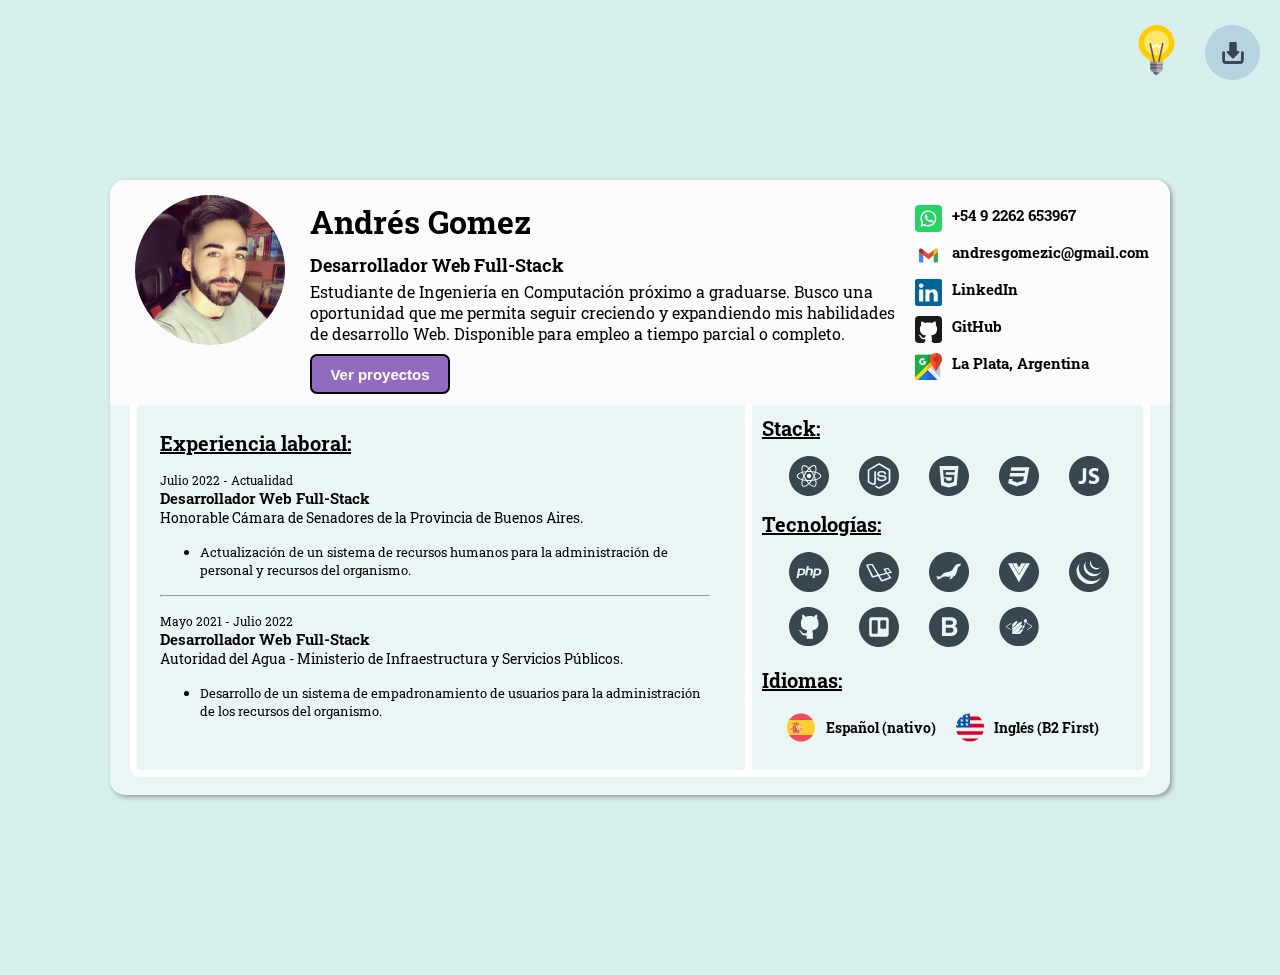
==== commit 8bdb15f8: "English version" ====
--- a/index.html
+++ b/index.html
@@ -29,7 +29,6 @@
             c-0.68,0-1.239-0.539-1.239-1.217V22.309c0-1.622-1.282-2.938-2.905-2.938c-1.622,0-2.905,1.315-2.905,2.938v16.392
             c0,3.918,3.131,7.111,7.05,7.111h30.821c3.92,0,7.098-3.193,7.098-7.111V22.309C45.391,20.687,44.064,19.372,42.443,19.372z" />
         </svg>
-      
     </a>
   </div>
   <div>
@@ -71,7 +70,7 @@
                   class="social" src="public/images/linkedin.svg" alt="LinkedIn" width="27px">LinkedIn</a>
             </div>
             <div class="flex">
-              <a class="logoLink logoLinkGitHub" href="https://github.com/AndyGomez5" target="_blank">
+              <a class="logoLink logoLinkGitHub" href="https://github.com/andressgoomez" target="_blank">
                 <img class="social" src="public/images/githublink.svg" alt="GitHub" width="27px">
                 GitHub
               </a>
--- a/styles.css
+++ b/styles.css
@@ -329,13 +329,14 @@
 }
 
 .card {
-  position: absolute;
   width: 100%;
+  height: 100%;
   transform-style: preserve-3d;
   transform-origin: center right;
   transition: transform 1.5s;
   display: flex;
   justify-content: center;
+  margin-bottom: 10px;
 }
 
 .card.is-flipped {
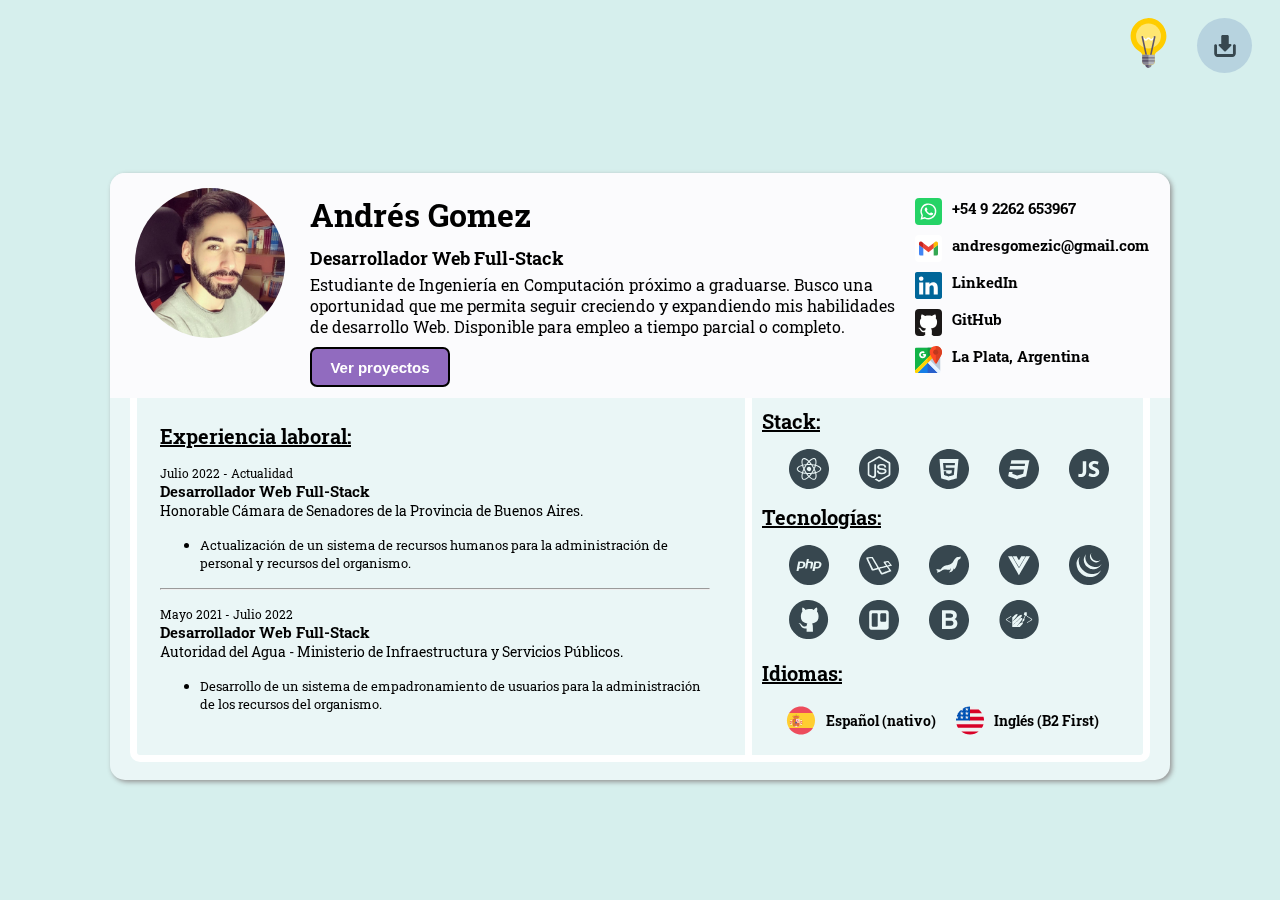
==== commit 6ebd22af: "add: project links" ====
--- a/index.html
+++ b/index.html
@@ -284,7 +284,7 @@
           <div class="projectCenter">
             <div class="projectGrid">
 
-              <div class="a-box">
+              <a href="https://calculator-demo-ag.netlify.app" target="_blank" class="a-box projectLink">
                 <div class="img-container">
                   <div class="img-inner">
                     <div class="inner-skew">
@@ -298,9 +298,9 @@
                     React, Styled Components, CSS.
                   </div>
                 </div>
-              </div>
-
-              <div class="a-box">
+              </a>
+
+              <a href="https://pulpoarmy.netlify.app" target="_blank" class="a-box projectLink">
                 <div class="img-container">
                   <div class="img-inner">
                     <div class="inner-skew">
@@ -314,7 +314,7 @@
                     React, Styled Components, CSS.
                   </div>
                 </div>
-              </div>
+              </a>
 
               <div class="a-box">
                 <div class="img-container">
@@ -371,11 +371,7 @@
 
     </div>
   </div>
-
 </body>
-
-
-
 </html>
 
 <script src="scripts.js"></script>--- a/styles.css
+++ b/styles.css
@@ -37,6 +37,11 @@
   filter: brightness(120%) saturate(120%);
 }
 
+.projectLink {
+  text-decoration: none;
+  color: var(--text-color);
+}
+
 
 .logoLink {
   text-decoration: none;
@@ -86,8 +91,7 @@
 body {
   background-color: var(--primary-color);
   font-family: 'Roboto Slab', serif;
-  margin: 0;
-  margin-top: 15px;
+  height: 705px;
   transition: all 0.3s ease-in-out;
   overflow-x: hidden;
 }
@@ -109,7 +113,7 @@
   background-color: var(--tertiary-color);
   width: 1060px;
   min-width: 320px;
-  height: 615px;
+
   margin: 10px auto;
   border-radius: 15px;
   box-shadow: 2px 2px 5px 0px var(--shadow-color);
@@ -158,7 +162,6 @@
   display: grid;
   grid-template-columns: 600px 400px;
   grid-column-gap: 10px;
-  height: 365px;
   justify-content: center;
   border-left: 7px solid var(--border-color);
   border-right: 7px solid var(--border-color);
@@ -167,6 +170,7 @@
   border-bottom-right-radius: 10px;
   margin-left: 20px;
   margin-right: 20px;
+  margin-bottom: 18px;
 }
 
 .grid1 {
@@ -330,13 +334,11 @@
 
 .card {
   width: 100%;
-  height: 100%;
   transform-style: preserve-3d;
   transform-origin: center right;
   transition: transform 1.5s;
   display: flex;
   justify-content: center;
-  margin-bottom: 10px;
 }
 
 .card.is-flipped {
@@ -364,6 +366,10 @@
 
 
 @media screen and (max-width: 1060px) {
+
+  body{
+    height: 1550px !important;
+  }
 
   .cvContainer {
     width: 500px;
@@ -438,6 +444,10 @@
 }
 
 @media screen and (max-width: 500px) {
+
+  body{
+    height: 1780px !important;
+  }
 
   .backContainer {
     width: 275px;
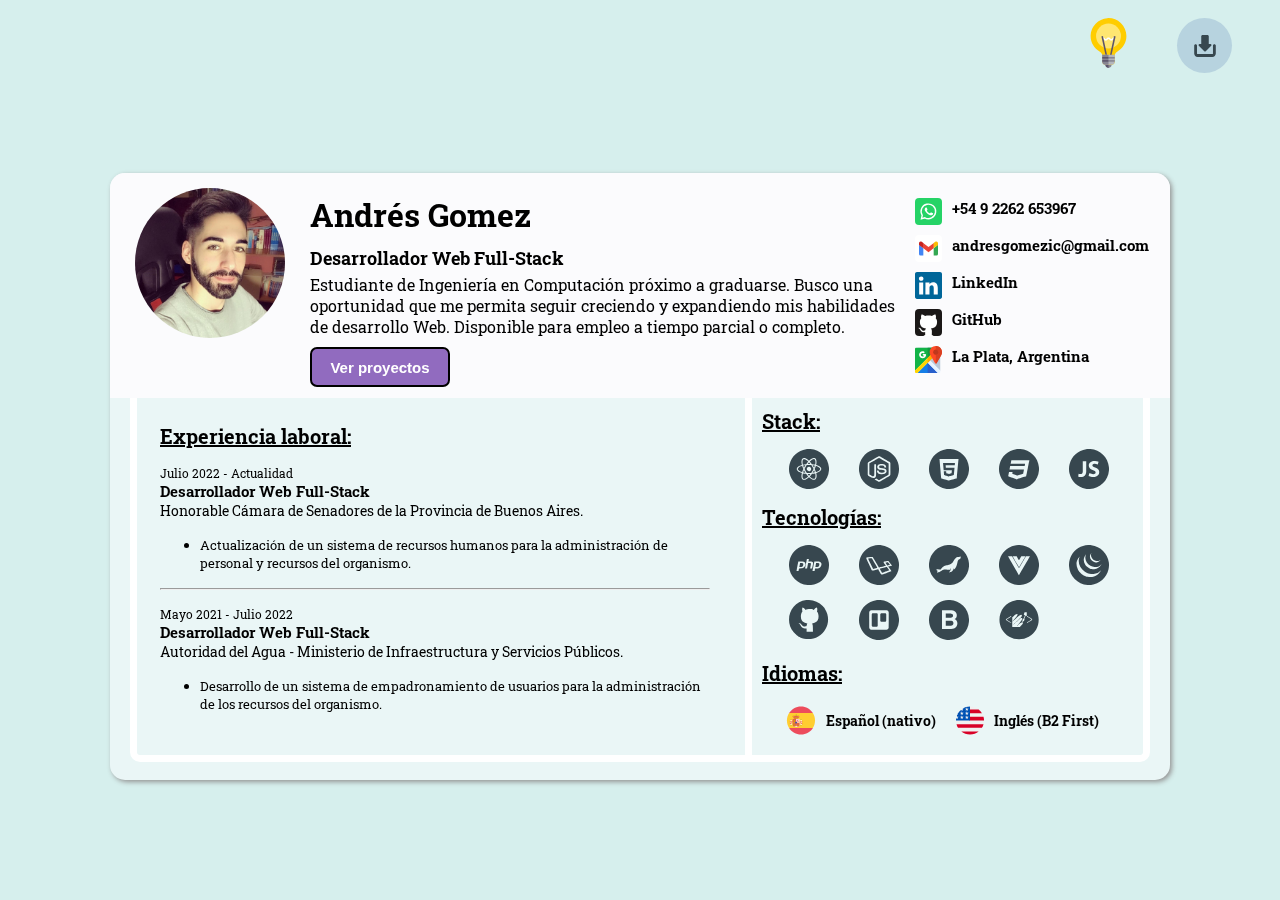
==== commit da390bc5: "add: project links" ====
--- a/index.html
+++ b/index.html
@@ -14,12 +14,13 @@
 
 <body>
   <div class="darkModeContainer" id="darkModeContainer">
-    <img class="iconDarkmode" src="public/images/light.svg" alt="Light mode" width="50px" id="icon">
-    <a class="downloadBoton" href="public/files/Curriculum Vitae - Andrés Gomez.pdf" download="CV-Andres Gomez.pdf"
-      target="_blank">
-      <svg class="download"  width="22px" version="1.1" id="Capa_1" xmlns="http://www.w3.org/2000/svg" xmlns:xlink="http://www.w3.org/1999/xlink"
-          x="0px" y="0px" width="45.812px" height="45.812px" viewBox="0 0 45.812 45.812"
-          style="enable-background:new 0 0 45.812 45.812;" xml:space="preserve">
+    <span data-tooltip="Cambiar modo" data-tooltip-location="left"><img class="iconDarkmode"
+        src="public/images/light.svg" alt="Light mode" width="50px" id="icon"></span>
+    <span data-tooltip="Descargar PDF" data-tooltip-location="bottom"><a class="downloadBoton "
+        href="public/files/Curriculum Vitae - Andrés Gomez.pdf" download="CV-Andres Gomez.pdf" target="_blank">
+        <svg class="download " width="22px" version="1.1" id="Capa_1" xmlns="http://www.w3.org/2000/svg"
+          xmlns:xlink="http://www.w3.org/1999/xlink" x="0px" y="0px" width="45.812px" height="45.812px"
+          viewBox="0 0 45.812 45.812" style="enable-background:new 0 0 45.812 45.812;" xml:space="preserve">
           <path d="M21.407,34.002c0.367,0.37,0.944,0.573,1.521,0.573c0.515,0,1.153-0.203,1.52-0.572l11.399-11.481
             c0.561-0.563,0.726-1.408,0.418-2.139c-0.307-0.731-1.022-1.207-1.815-1.206l-3.72,0.03l0.054-16.288
             C30.777,1.306,29.469,0,27.854,0h-9.855c-1.612,0-2.922,1.306-2.929,2.919l0.054,16.284l-3.719-0.027
@@ -29,7 +30,7 @@
             c-0.68,0-1.239-0.539-1.239-1.217V22.309c0-1.622-1.282-2.938-2.905-2.938c-1.622,0-2.905,1.315-2.905,2.938v16.392
             c0,3.918,3.131,7.111,7.05,7.111h30.821c3.92,0,7.098-3.193,7.098-7.111V22.309C45.391,20.687,44.064,19.372,42.443,19.372z" />
         </svg>
-    </a>
+      </a></span>
   </div>
   <div>
 
@@ -55,29 +56,32 @@
           </div>
           <div class="gridC">
             <div class="flex">
-              <a class="logoLink logoLinkTel" target="_blank"
-                href="https://api.whatsapp.com/send?phone=5492262653967"><img class="social"
-                  src="public/images/whatsapp.svg" alt="Telefono" width="27px">+54 9 2262 653967</a>
-            </div>
-            <div class="flex">
-              <a class="logoLink logoLinkMail" href="mailto:andresgomezic@gmail.com">
+              <a class="logoLink logoLinkTel" target="_blank" data-tooltip="Enviar mensaje"
+                data-tooltip-location="right" href="https://api.whatsapp.com/send?phone=5492262653967"><img
+                  class="social" src="public/images/whatsapp.svg" alt="Telefono" width="27px">+54 9 2262 653967</a>
+            </div>
+            <div class="flex">
+              <a class="logoLink logoLinkMail" href="mailto:andresgomezic@gmail.com" target="_blank"
+                >
                 <img class="social" src="public/images/gmail.svg" alt="Gmail" width="27px">
                 andresgomezic@gmail.com
               </a>
             </div>
             <div class="flex">
-              <a class="logoLink logoLinkLinkedin" href="https://www.linkedin.com/in/andressgomez/" target="_blank"><img
-                  class="social" src="public/images/linkedin.svg" alt="LinkedIn" width="27px">LinkedIn</a>
-            </div>
-            <div class="flex">
-              <a class="logoLink logoLinkGitHub" href="https://github.com/andressgoomez" target="_blank">
+              <a class="logoLink logoLinkLinkedin" href="https://www.linkedin.com/in/andressgomez/" target="_blank"
+                data-tooltip="Ver LinkedIn" data-tooltip-location="right">
+                <img class="social" src="public/images/linkedin.svg" alt="LinkedIn" width="27px">LinkedIn</a>
+            </div>
+            <div class="flex">
+              <a class="logoLink logoLinkGitHub" href="https://github.com/andressgoomez" target="_blank" data-tooltip="Ver GitHub" data-tooltip-location="right">
                 <img class="social" src="public/images/githublink.svg" alt="GitHub" width="27px">
                 GitHub
               </a>
             </div>
 
             <div class="flex">
-              <a class="logoLink logoLinkMap" target="_blank" href="https://goo.gl/maps/W3L98e1zseiDNGvdA"><img
+              <a class="logoLink logoLinkMap" target="_blank" href="https://goo.gl/maps/W3L98e1zseiDNGvdA" >
+                <img
                   class="social" src="public/images/maps.svg" alt="Maps" width="27px">La Plata, Argentina</a>
             </div>
           </div>
@@ -120,7 +124,8 @@
           <div class="grid2">
             <label class="cvTittle">Stack:</label>
             <div class="stack">
-              <a href="https://es.reactjs.org" target="_blank">
+              <a class="centerIcons" href="https://es.reactjs.org" target="_blank" data-tooltip="ReactJs"
+                data-tooltip-location="left">
                 <svg class="tecnologie" width="40px" xmlns="http://www.w3.org/2000/svg" viewBox="0, 0, 400,400">
                   <g>
                     <path
@@ -129,7 +134,7 @@
                   </g>
                 </svg>
               </a>
-              <a href="https://nodejs.org/es/" target="_blank">
+              <a class="centerIcons" href="https://nodejs.org/es/" target="_blank" data-tooltip="NodeJs">
                 <svg class="tecnologie" width="40px" xmlns="http://www.w3.org/2000/svg" viewBox="0, 0, 400,400">
                   <g>
                     <path
@@ -138,7 +143,8 @@
                   </g>
                 </svg>
               </a>
-              <a href="https://lenguajehtml.com/html/" target="_blank">
+              <a class="centerIcons" href="https://lenguajehtml.com/html/" target="_blank" data-tooltip="HTML"
+                data-tooltip-location="top">
                 <svg class="tecnologie" width="40px" xmlns="http://www.w3.org/2000/svg" viewBox="0, 0, 400,400">
                   <g>
                     <path
@@ -147,7 +153,8 @@
                   </g>
                 </svg>
               </a>
-              <a href="https://lenguajecss.com/css/" target="_blank">
+              <a class="centerIcons" href="https://lenguajecss.com/css/" target="_blank" data-tooltip="CSS"
+                data-tooltip-location="top">
                 <svg class="tecnologie" width="40px" xmlns="http://www.w3.org/2000/svg" viewBox="0, 0, 400,400">
                   <g>
                     <path
@@ -156,7 +163,8 @@
                   </g>
                 </svg>
               </a>
-              <a href="https://lenguajejs.com/javascript/" target="_blank">
+              <a class="centerIcons" href="https://lenguajejs.com/javascript/" target="_blank" data-tooltip="Javascript"
+                data-tooltip-location="top">
                 <svg class="tecnologie" width="40px" xmlns="http://www.w3.org/2000/svg" viewBox="0, 0, 400,400">
                   <g>
                     <path
@@ -169,7 +177,8 @@
 
             <label class="cvTittle">Tecnolog&iacute;as:</label>
             <div class="tecnologies">
-              <a href="https://www.php.net/manual/es/intro-whatis.php" target="_blank">
+              <a class="centerIcons" href="https://www.php.net/manual/es/intro-whatis.php" target="_blank"
+                data-tooltip="PHP" data-tooltip-location="left">
                 <svg class="tecnologie" width="40px" class="tecnologie" width="40px" xmlns="http://www.w3.org/2000/svg"
                   viewBox="0, 0, 400,400">
                   <g>
@@ -179,7 +188,7 @@
                   </g>
                 </svg>
               </a>
-              <a href="https://laravel.com" target="_blank">
+              <a class="centerIcons" href="https://laravel.com" target="_blank" data-tooltip="Laravel">
                 <svg class="tecnologie" width="40px" xmlns="http://www.w3.org/2000/svg" viewBox="0, 0, 400,400">
                   <g>
                     <path
@@ -188,7 +197,7 @@
                   </g>
                 </svg>
               </a>
-              <a href="https://mariadb.org" target="_blank">
+              <a class="centerIcons" href="https://mariadb.org" target="_blank" data-tooltip="MariaDB">
                 <svg class="tecnologie" width="40px" xmlns="http://www.w3.org/2000/svg" viewBox="0, 0, 400,400">
                   <g>
                     <path
@@ -197,7 +206,7 @@
                   </g>
                 </svg>
               </a>
-              <a href="https://lenguajejs.com/vuejs/" target="_blank">
+              <a class="centerIcons" href="https://lenguajejs.com/vuejs/" target="_blank" data-tooltip="VueJs">
                 <svg class="tecnologie" width="40px" xmlns="http://www.w3.org/2000/svg" viewBox="0, 0, 400,400">
                   <g>
                     <path
@@ -206,7 +215,7 @@
                   </g>
                 </svg>
               </a>
-              <a href="https://jquery.com" target="_blank">
+              <a class="centerIcons" href="https://jquery.com" target="_blank" data-tooltip="JQuery">
                 <svg class="tecnologie" width="40px" xmlns="http://www.w3.org/2000/svg" viewBox="0, 0, 400,400">
                   <g>
                     <path
@@ -215,7 +224,8 @@
                   </g>
                 </svg>
               </a>
-              <a href="https://github.com" target="_blank">
+              <a class="centerIcons" href="https://github.com" target="_blank" data-tooltip="GitHub"
+                data-tooltip-location="left">
                 <svg class="tecnologie" width="40px" xmlns="http://www.w3.org/2000/svg"
                   viewBox="0, 0, 400,391.85750636132315">
                   <g>
@@ -225,7 +235,8 @@
                   </g>
                 </svg>
               </a>
-              <a href="https://www.trello.com" target="_blank">
+              <a class="centerIcons" href="https://www.trello.com" target="_blank" data-tooltip="Trello"
+                data-tooltip-location="bottom">
                 <svg class="tecnologie" width="40px" xmlns="http://www.w3.org/2000/svg" viewBox="0, 0, 400,400">
                   <g>
                     <path
@@ -234,7 +245,8 @@
                   </g>
                 </svg>
               </a>
-              <a href="https://getbootstrap.com" target="_blank">
+              <a class="centerIcons" href="https://getbootstrap.com" target="_blank" data-tooltip="Bootstrap"
+                data-tooltip-location="bottom">
                 <svg class="tecnologie" width="40px" xmlns="http://www.w3.org/2000/svg" viewBox="0, 0, 400,400">
                   <g>
                     <path
@@ -243,7 +255,8 @@
                   </g>
                 </svg>
               </a>
-              <a href="https://styled-components.com" target="_blank">
+              <a class="centerIcons" href="https://styled-components.com" target="_blank"
+                data-tooltip="Styled Components" data-tooltip-location="bottom">
                 <svg class="tecnologie" width="40px" xmlns="http://www.w3.org/2000/svg"
                   viewBox="0, 0, 400,391.85750636132315">
                   <g>
@@ -257,12 +270,12 @@
 
             <label class="cvTittle">Idiomas:</label>
             <div class="lenguage">
-              <div class="flex">
+              <div class="flex" data-tooltip="Ver en Español" data-tooltip-location="bottom">
                 <a class="lengLink" href="./index.html"><img class="leng" src="public/images/es.svg" alt="Español"
                     width="30px">
                   <span class="lengText">Español (nativo)</span></a>
               </div>
-              <div class="flex">
+              <div class="flex" data-tooltip="Ver en Ingles" data-tooltip-location="bottom">
                 <a class="lengLink" href="./en.html"><img class="leng" src="public/images/en.svg" alt="Inglés"
                     width="28px">
                   <span class="lengText">Inglés (B2 First)</span></a>
@@ -316,7 +329,7 @@
                 </div>
               </a>
 
-              <div class="a-box">
+              <a href="https://dbd-picker.netlify.app" target="_blank" class="a-box projectLink">
                 <div class="img-container">
                   <div class="img-inner">
                     <div class="inner-skew">
@@ -330,9 +343,9 @@
                     React, Styled Components, CSS.
                   </div>
                 </div>
-              </div>
-
-              <div class="a-box projectMargin">
+              </a>
+
+              <a href="#" target="_blank" class="a-box projectLink projectMargin">
                 <div class="img-container">
                   <div class="img-inner">
                     <div class="inner-skew">
@@ -346,9 +359,9 @@
                     React, Styled Components, CSS.
                   </div>
                 </div>
-              </div>
-
-              <div class="a-box projectMargin">
+              </a>
+
+              <a href="#" target="_blank" class="a-box projectLink projectMargin">
                 <div class="img-container">
                   <div class="img-inner">
                     <div class="inner-skew">
@@ -362,7 +375,7 @@
                     ...
                   </div>
                 </div>
-              </div>
+              </a>
 
             </div>
           </div>
@@ -372,6 +385,7 @@
     </div>
   </div>
 </body>
+
 </html>
 
 <script src="scripts.js"></script>--- a/styles.css
+++ b/styles.css
@@ -25,6 +25,7 @@
   display: flex;
   justify-content: end;
   align-items: center;
+  margin-right: 20px;
 }
 
 .iconDarkmode {
@@ -219,7 +220,6 @@
   display: grid;
   grid-template-columns: 60px 60px 60px 60px 60px;
   grid-gap: 10px;
-  margin-left: 20px;
   justify-content: center;
   margin-bottom: 5px;
   padding: 10px;
@@ -229,7 +229,6 @@
   display: grid;
   grid-template-columns: 60px 60px 60px 60px 60px;
   grid-gap: 10px;
-  margin-left: 20px;
   justify-content: center;
   margin-bottom: 10px;
   padding: 10px;
@@ -287,6 +286,7 @@
   background-color: var(--secondary-color);
   margin-top: 10px;
   margin-right: 20px;
+  margin-left: 20px;
   text-decoration: none;
   display: flex;
   justify-content: center;
@@ -604,4 +604,146 @@
   font-size: 17px;
   font-weight: bold;
   margin: 10px;
+}
+
+
+[data-tooltip] {
+  --arrow-size: 5px;
+  position: relative;
+  z-index: 10;
+}
+
+[data-tooltip]:before,
+[data-tooltip]:after {
+  position: absolute;
+  visibility: hidden;
+  opacity: 0;
+  left: 50%;
+  bottom: calc(100% + var(--arrow-size));
+  pointer-events: none;
+  transition: 0.2s;
+  will-change: transform;
+}
+
+
+[data-tooltip]:before {
+  content: attr(data-tooltip);
+  padding: 10px 18px;
+  min-width: 50px;
+  max-width: 300px;
+  width: max-content;
+  width: -moz-max-content;
+  border-radius: 6px;
+  font-size: 14px;
+  background-color: rgba(59, 72, 80, 0.9);
+  background-image: linear-gradient(30deg,
+    rgba(59, 72, 80, 0.44),
+    rgba(59, 68, 75, 0.44),
+    rgba(60, 82, 88, 0.44));
+  box-shadow: 0px 0px 24px rgba(0, 0, 0, 0.2);
+  color: #fff;
+  text-align: center;
+  white-space: pre-wrap;
+  transform: translate(-50%,  calc(0px - var(--arrow-size))) scale(0.5);
+}
+
+[data-tooltip]:after {
+  content: '';
+  border-style: solid;
+  border-width: var(--arrow-size) var(--arrow-size) 0px var(--arrow-size);
+  border-color: rgba(55, 64, 70, 0.9) transparent transparent transparent;
+  transition-duration: 0s; 
+  transform-origin: top;  
+  transform: translateX(-50%) scaleY(0);
+}
+
+
+[data-tooltip]:hover:before,
+[data-tooltip]:hover:after {
+  visibility: visible;
+  opacity: 1;
+}
+
+[data-tooltip]:hover:before {
+  transition-delay: 0.3s;
+  transform: translate(-50%, calc(0px - var(--arrow-size))) scale(1);
+}
+
+[data-tooltip]:hover:after {
+  transition-delay: 0.5s; 
+  transition-duration: 0.2s;
+  transform: translateX(-50%) scaleY(1);
+}
+
+[data-tooltip-location="left"]:before,
+[data-tooltip-location="left"]:after {
+  left: auto;
+  right: calc(100% + var(--arrow-size));
+  bottom: 50%;
+}
+
+[data-tooltip-location="left"]:before {
+  transform: translate(calc(0px - var(--arrow-size)), 50%) scale(0.5);
+}
+[data-tooltip-location="left"]:hover:before {
+  transform: translate(calc(0px - var(--arrow-size)), 50%) scale(1);
+}
+
+[data-tooltip-location="left"]:after {
+  border-width: var(--arrow-size) 0px var(--arrow-size) var(--arrow-size);
+  border-color: transparent transparent transparent rgba(55, 64, 70, 0.9);
+  transform-origin: left;
+  transform: translateY(50%) scaleX(0);
+}
+[data-tooltip-location="left"]:hover:after {
+  transform: translateY(50%) scaleX(1);
+}
+
+[data-tooltip-location="right"]:before,
+[data-tooltip-location="right"]:after {
+  left: calc(100% + var(--arrow-size));
+  bottom: 50%;
+}
+
+[data-tooltip-location="right"]:before {
+  transform: translate(var(--arrow-size), 50%) scale(0.5);
+}
+[data-tooltip-location="right"]:hover:before {
+  transform: translate(var(--arrow-size), 50%) scale(1);
+}
+
+[data-tooltip-location="right"]:after {
+  border-width: var(--arrow-size) var(--arrow-size) var(--arrow-size) 0px;
+  border-color: transparent rgba(55, 64, 70, 0.9) transparent transparent;
+  transform-origin: right;
+  transform: translateY(50%) scaleX(0);
+}
+[data-tooltip-location="right"]:hover:after {
+  transform: translateY(50%) scaleX(1);
+}
+
+
+[data-tooltip-location="bottom"]:before,
+[data-tooltip-location="bottom"]:after {
+  top: calc(100% + var(--arrow-size));
+  bottom: auto;
+}
+
+[data-tooltip-location="bottom"]:before {
+  transform: translate(-50%, var(--arrow-size)) scale(0.5);
+}
+[data-tooltip-location="bottom"]:hover:before {
+  transform: translate(-50%, var(--arrow-size)) scale(1);
+}
+
+[data-tooltip-location="bottom"]:after {
+  border-width: 0px var(--arrow-size) var(--arrow-size) var(--arrow-size);
+  border-color: transparent transparent rgba(55, 64, 70, 0.9) transparent;
+  transform-origin: bottom;
+}
+
+.centerIcons{
+  display: flex;
+  justify-content: center;
+  align-items: center;
 }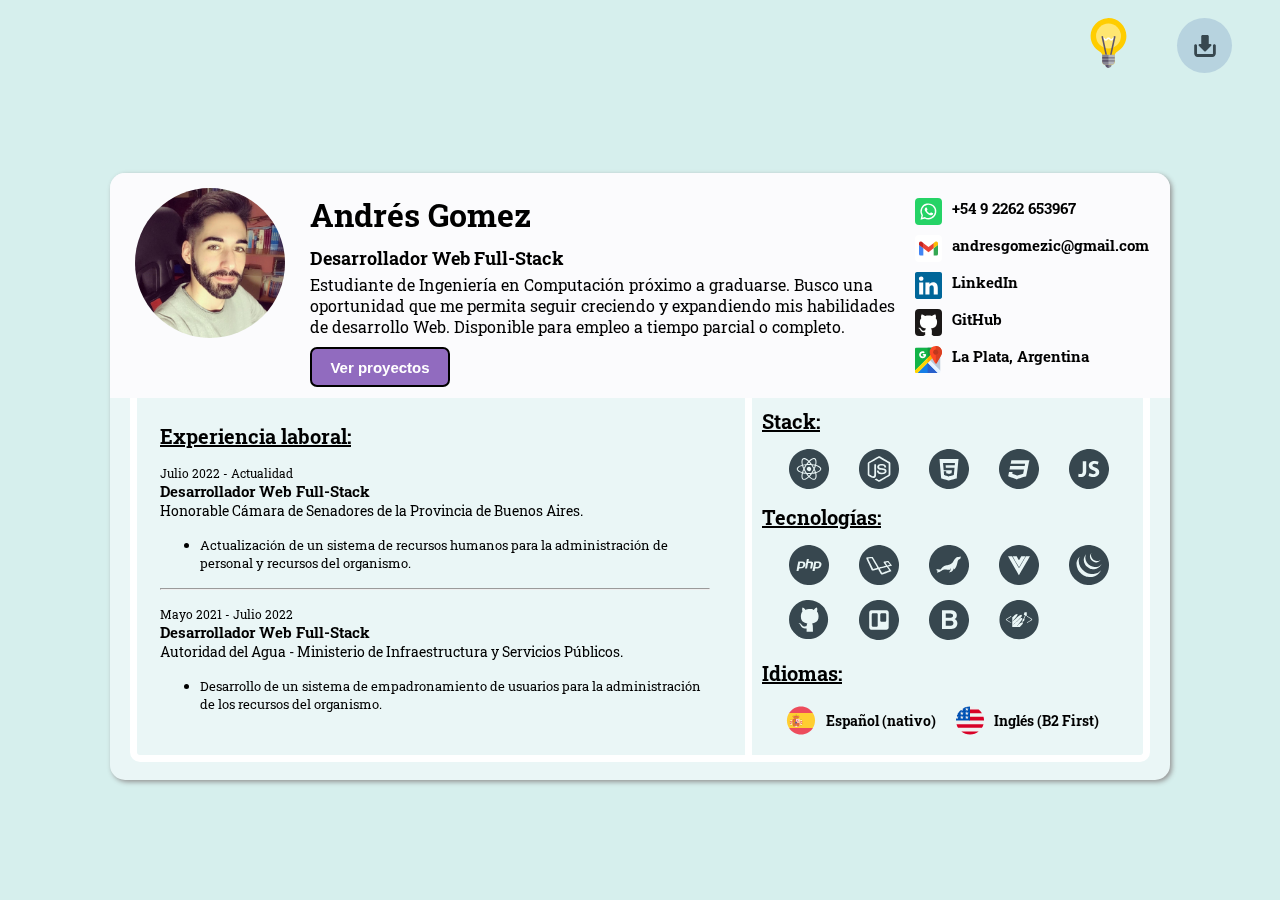
==== commit 3691c6b2: "fix flip links" ====
--- a/index.html
+++ b/index.html
@@ -54,33 +54,33 @@
               Ver proyectos
             </button>
           </div>
-          <div class="gridC">
-            <div class="flex">
-              <a class="logoLink logoLinkTel" target="_blank" data-tooltip="Enviar mensaje"
+          <div class="gridC" id="gridC">
+            <div class="flex">
+              <a class="logoLink logoLinkTel" target="_blank" data-tooltip="Enviar mensaje" id="whatsapp"
                 data-tooltip-location="right" href="https://api.whatsapp.com/send?phone=5492262653967"><img
                   class="social" src="public/images/whatsapp.svg" alt="Telefono" width="27px">+54 9 2262 653967</a>
             </div>
             <div class="flex">
-              <a class="logoLink logoLinkMail" href="mailto:andresgomezic@gmail.com" target="_blank"
+              <a class="logoLink logoLinkMail" href="mailto:andresgomezic@gmail.com" target="_blank" id="gmail"
                 >
                 <img class="social" src="public/images/gmail.svg" alt="Gmail" width="27px">
                 andresgomezic@gmail.com
               </a>
             </div>
             <div class="flex">
-              <a class="logoLink logoLinkLinkedin" href="https://www.linkedin.com/in/andressgomez/" target="_blank"
+              <a class="logoLink logoLinkLinkedin" href="https://www.linkedin.com/in/andressgomez/" target="_blank" id="linkedin"
                 data-tooltip="Ver LinkedIn" data-tooltip-location="right">
                 <img class="social" src="public/images/linkedin.svg" alt="LinkedIn" width="27px">LinkedIn</a>
             </div>
             <div class="flex">
-              <a class="logoLink logoLinkGitHub" href="https://github.com/andressgoomez" target="_blank" data-tooltip="Ver GitHub" data-tooltip-location="right">
+              <a id="github" class="logoLink logoLinkGitHub" href="https://github.com/andressgoomez" target="_blank" data-tooltip="Ver GitHub" data-tooltip-location="right">
                 <img class="social" src="public/images/githublink.svg" alt="GitHub" width="27px">
                 GitHub
               </a>
             </div>
 
             <div class="flex">
-              <a class="logoLink logoLinkMap" target="_blank" href="https://goo.gl/maps/W3L98e1zseiDNGvdA" >
+              <a class="logoLink logoLinkMap" target="_blank" href="https://goo.gl/maps/W3L98e1zseiDNGvdA" id="ubication">
                 <img
                   class="social" src="public/images/maps.svg" alt="Maps" width="27px">La Plata, Argentina</a>
             </div>
@@ -123,7 +123,7 @@
           </div>
           <div class="grid2">
             <label class="cvTittle">Stack:</label>
-            <div class="stack">
+            <div class="stack" id="stack">
               <a class="centerIcons" href="https://es.reactjs.org" target="_blank" data-tooltip="ReactJs"
                 data-tooltip-location="left">
                 <svg class="tecnologie" width="40px" xmlns="http://www.w3.org/2000/svg" viewBox="0, 0, 400,400">
@@ -176,7 +176,7 @@
             </div>
 
             <label class="cvTittle">Tecnolog&iacute;as:</label>
-            <div class="tecnologies">
+            <div class="tecnologies" id="tecnologies">
               <a class="centerIcons" href="https://www.php.net/manual/es/intro-whatis.php" target="_blank"
                 data-tooltip="PHP" data-tooltip-location="left">
                 <svg class="tecnologie" width="40px" class="tecnologie" width="40px" xmlns="http://www.w3.org/2000/svg"
@@ -269,7 +269,7 @@
             </div>
 
             <label class="cvTittle">Idiomas:</label>
-            <div class="lenguage">
+            <div class="lenguage" id="lenguage">
               <div class="flex" data-tooltip="Ver en Español" data-tooltip-location="bottom">
                 <a class="lengLink" href="./index.html"><img class="leng" src="public/images/es.svg" alt="Español"
                     width="30px">
--- a/styles.css
+++ b/styles.css
@@ -348,7 +348,7 @@
 .card__face {
   position: absolute;
   backface-visibility: hidden;
-
+  -webkit-backface-visibility: hidden;
 }
 
 .card__face--back {
@@ -610,7 +610,6 @@
 [data-tooltip] {
   --arrow-size: 5px;
   position: relative;
-  z-index: 10;
 }
 
 [data-tooltip]:before,
